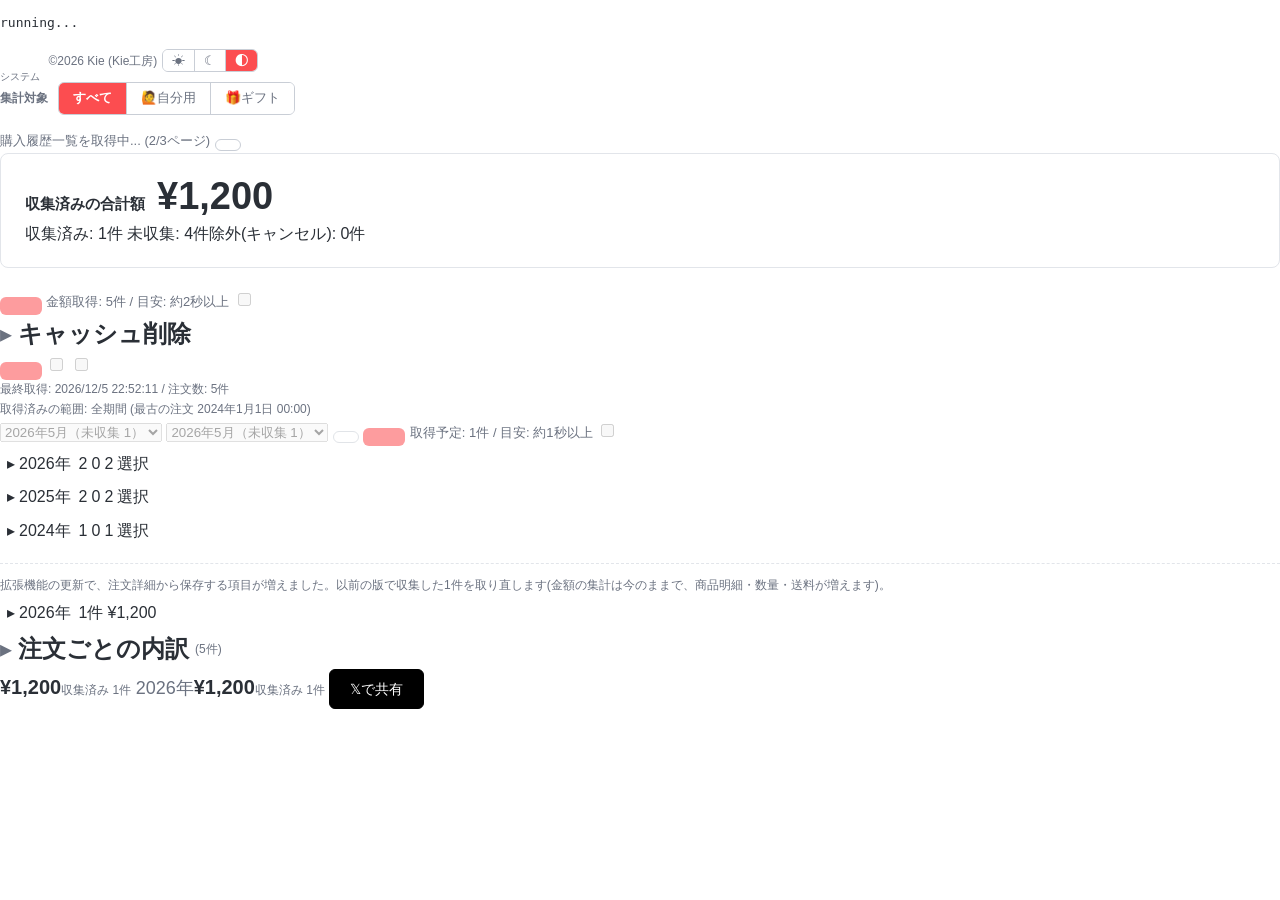
==== test/index.html @ 88483505 "D19: テーマ切り替えを絵文字だけにし選択中のモード名を下に表示 Co-Authored-By: Claude Fable 5 <noreply@anthropic.com>" ====
<!DOCTYPE html>
<html lang="ja">
<head>
<meta charset="UTF-8">
<meta http-equiv="Content-Security-Policy" content="script-src 'self'; object-src 'self'">
<title>dashboard test harness</title>
<link rel="stylesheet" href="../extension/dashboard.css">
</head>
<!-- dashboard.js の init() は保存データを非同期で state へ読み込む。
     テストは state を直接差し替えるので、走らせると競合する -->
<body data-no-auto-init>
<!-- エラー拾いは harness.js に置く。index.html は拡張と同じ script-src 'self' を
     宣言しているため、インラインの <script> は実行されずに黙って捨てられる -->
<script src="harness.js"></script>
<pre id="out">running...</pre>

<!-- dashboard.html と同じ要素構成 -->
<button id="menuBtn" class="menu-btn" aria-expanded="false"></button>
<span class="view-title" id="viewTitle"></span>
<span class="copyright">©2026 Kie (Kie工房)</span>
<div id="themeSwitch" class="segmented theme-switch" role="group" aria-label="配色テーマ">
<button type="button" class="segmented-btn theme-btn" data-theme-value="light" aria-label="ライト" aria-pressed="false"><span class="theme-icon" aria-hidden="true">☀</span></button>
<button type="button" class="segmented-btn theme-btn" data-theme-value="dark" aria-label="ダーク" aria-pressed="false"><span class="theme-icon" aria-hidden="true">☾</span></button>
<button type="button" class="segmented-btn theme-btn" data-theme-value="system" aria-label="システム（端末の設定に従う）" aria-pressed="false"><span class="theme-icon" aria-hidden="true">◐</span></button>
</div>
<div class="theme-mode-name" id="themeModeName" aria-hidden="true"></div>
<div id="navOverlay" class="nav-overlay" hidden></div>
<div id="navBar" class="nav-bar">
<nav id="navDrawer" class="nav-drawer" hidden>
<a class="nav-link" href="#/report" data-view="report">お買いものレポート</a>
<a class="nav-link" href="#/ranking" data-view="ranking">推し作者ランキング</a>
<a class="nav-link" href="#/avatars" data-view="avatars">沼レポート</a>
<a class="nav-link" href="#/trends" data-view="trends">支出推移・前年比較</a>
<a class="nav-link" href="#/summary" data-view="summary">今年のまとめ</a>
<a class="nav-link" href="#/export" data-view="export">データ出力</a>
<a class="nav-link" href="#/backup" data-view="backup">データの引っ越し</a>
<button id="authorBtn" class="nav-author-btn">作者について</button>
</nav>
</div>
<div id="authorOverlay" class="author-overlay" hidden></div>
<section id="authorPanel" class="author-panel" role="dialog" aria-modal="true" hidden>
  <div class="author-panel-head"><h2>作者について</h2><button id="authorCloseBtn" class="icon-btn">×</button></div>
  <div class="author-profile">
    <img id="authorPortrait" class="author-portrait" src="../extension/icons/author-kie.png" alt="Kie (Kie工房)の著者近影">
    <div><p class="author-name">Kie (Kie工房) <span>（きー）</span></p><p class="author-bio">BOOTHの「Kie工房」でVRChat向けアイテムを制作・公開しています。3Dプリンターやものづくりも楽しんでいます。</p></div>
  </div>
  <div class="author-links">
    <a href="https://github.com/Kie610" target="_blank" rel="noopener">GitHub</a>
    <a href="https://x.com/niconicokito" target="_blank" rel="noopener">X 個人アカウント</a>
    <a href="https://x.com/NicoNicoKieVRC" target="_blank" rel="noopener">X Kie工房アカウント</a>
  </div>
  <p class="author-disclaimer">本拡張機能は非公式であり、ピクシブ株式会社およびBOOTHとは関係ありません。</p>
  <p class="author-disclaimer author-support-note">本拡張機能は無料でダウンロード・利用できます。BOOTHには任意の支援版も用意しますが、支援版に含まれる拡張機能は無料版と同一です。支援版の購入およびBOOSTは作者への任意の支援であり、支援の有無や金額による機能・利用条件・サポート内容の違いはありません。</p>
</section>

<div id="pendingBanner" class="notice pending-banner" hidden><span id="pendingBannerText"></span><a href="#/report">お買いものレポートで収集する</a><button class="icon-btn banner-close" id="pendingBannerClose" aria-label="この案内を閉じる">×</button></div>

<!-- D15 収集健全性の警報(dashboard.html と同じ構成) -->
<div id="collectHealthBanner" class="notice warn pending-banner" hidden><span id="collectHealthText"></span><button type="button" class="icon-btn banner-close" id="collectHealthClose" aria-label="この案内を閉じる">×</button></div>

<!-- D12 集計対象の絞り込み(dashboard.html と同じ構成) -->
<div class="gift-filter" id="giftFilterBar">
<span class="share-field-label" id="giftFilterLabel">集計対象</span>
<div class="segmented" id="giftFilterSwitch" role="group" aria-labelledby="giftFilterLabel">
<button type="button" class="segmented-btn current" data-gift-filter="all" aria-pressed="true">すべて</button>
<button type="button" class="segmented-btn" data-gift-filter="self" aria-pressed="false">🙋自分用</button>
<button type="button" class="segmented-btn" data-gift-filter="gift" aria-pressed="false">🎁ギフト</button>
</div>
<p class="status warn gift-filter-note" id="giftFilterNote" role="status" hidden></p>
</div>

<div class="view" id="view-report"><section id="firstRunGuide" class="first-run" hidden></section></div>
<div class="view" id="view-trends" hidden>
  <div id="trendsEmpty" class="empty-note"></div>
  <div id="trendsArea" hidden>
    <select id="trendYear"></select>
    <select id="trendBaseYear"></select>
    <div id="trendSummary" class="stat-grid"></div>
    <span id="trendCurrentYearLabel"></span>
    <span id="trendPreviousYearLabel"></span>
    <div class="trend-chart-frame">
      <div class="trend-axis" id="monthlyTrendAxis" aria-hidden="true"></div>
      <div id="monthlyTrendChart" class="trend-bars"></div>
    </div>
    <svg id="cumulativeTrendChart" class="cumulative-chart" viewBox="0 0 720 250"></svg>
    <select id="heatmapFrom"></select>
    <select id="heatmapTo"></select>
    <button class="secondary small" id="heatmapAllBtn"></button>
    <span class="hint" id="heatmapStats"></span>
    <div id="heatmapEmpty" class="empty-note" hidden></div>
    <div class="heatmap-scroll"><div id="heatmapGrid" class="heatmap"></div></div>
    <div id="heatmapSkipped" class="status warn" hidden></div>
    <table class="period-table"><tbody id="trendPeriodTableBody"></tbody></table>
  </div>
</div>
<div class="view" id="view-summary" hidden>
  <select id="summaryYear"></select>
  <div id="summaryEmpty" class="empty-note"></div>
  <div id="summaryArea" hidden>
    <div id="summaryCards" class="stat-grid"></div>
    <div id="summaryNewShopWarn" class="status warn" hidden></div>
    <table><tbody id="summaryTopShopsBody"></tbody></table>
  </div>
</div>
<div class="view" id="view-ranking" hidden>
  <label>対象の期間<select id="rankingYear"></select></label>
  <div id="rankingEmpty" class="empty-note"></div>
  <div id="rankingArea" hidden>
    <div class="status" id="rankingStats"></div>
    <div id="rankingUnknown" class="status warn" hidden></div>
    <div class="segmented" id="rankingSortToggle">
      <button class="segmented-btn" data-sort="amount" aria-pressed="true">金額編</button>
      <button class="segmented-btn" data-sort="count" aria-pressed="false">購入数編</button>
    </div>
    <label><input type="checkbox" id="rankingHideNumbers">金額や購入数を含めない</label>
    <table>
      <thead><tr><th data-sort="count">購入商品数</th><th data-sort="amount">合計金額</th></tr></thead>
      <tbody id="rankingTableBody"></tbody>
    </table>
  </div>
</div>
<!-- D14 沼レポート(dashboard.html と同じ id / class 構成) -->
<div class="view" id="view-avatars" hidden>
  <label>対象の期間<select id="avatarYear"></select></label>
  <div class="segmented" id="avatarSortToggle">
    <button class="segmented-btn" data-sort="amount" aria-pressed="true">金額編</button>
    <button class="segmented-btn" data-sort="count" aria-pressed="false">購入数編</button>
  </div>
  <button id="avatarRecountBtn" class="secondary">再集計</button>
  <div id="avatarEmpty" class="empty-note"></div>
  <div id="avatarArea" hidden>
    <div class="status" id="avatarStats"></div>
    <div id="avatarUnknown" class="status warn" hidden></div>
    <table>
      <thead><tr><th data-sort="count">購入商品数</th><th data-sort="amount">合計額</th></tr></thead>
      <tbody id="avatarTableBody"></tbody>
    </table>
    <table><tbody id="avatarOtherBody"></tbody></table>
    <div id="avatarKindBox" hidden>
      <table><tbody id="avatarKindBody"></tbody></table>
    </div>
    <details class="accordion" id="avatarAssignBox">
      <summary><h3>未分類の商品を手で割り当てる<span class="accordion-count" id="avatarAssignCount"></span></h3></summary>
      <p class="hint" id="avatarMergeHint" hidden></p>
      <table><tbody id="avatarAssignBody"></tbody></table>
    </details>
  </div>
</div>
<div class="view" id="view-export" hidden>
  <div id="exportEmpty" class="empty-note"></div>
  <div id="exportArea" hidden>
    <div class="status" id="exportStats"></div>
    <div id="exportGap" class="status" hidden></div>
    <div id="exportFilterNote" class="status warn" hidden></div>
    <button class="primary" id="exportOrdersBtn"></button>
    <button class="secondary" id="exportItemsBtn"></button>
    <table><tbody id="exportPreviewBody"></tbody></table>
  </div>
</div>
<div class="view" id="view-backup" hidden>
  <div class="status" id="backupStats"></div>
  <div id="backupCoverage" class="status" hidden></div>
  <button class="primary" id="backupSaveBtn"></button>
  <label for="restoreFile">読み込むバックアップ</label><input type="file" id="restoreFile">
  <div class="status" id="restoreStatus" role="status"></div>
</div>

<div id="progress" class="progress" role="progressbar" aria-valuemin="0" aria-valuemax="100" hidden>
  <span class="progress-text" id="progressText"></span>
  <button class="secondary small" id="abortBtn"></button>
  <div><div class="progress-bar-fill" id="progressFill"></div></div>
</div>
<div id="noticeBox" class="notice" role="status" hidden></div>
<div id="errorBox" class="error" role="alert" hidden></div>

<div id="summarySection" class="summary" hidden>
  <div class="summary-main"><span class="summary-label">収集済みの合計額</span><span class="summary-value" id="totalAmount"></span></div>
  <div class="summary-gift"><span class="gift" id="totalGift"></span></div>
  <span id="totalCount"></span>
  <span id="pendingCount"></span><span id="skippedCount"></span>
</div>

<button class="primary" id="runAllBtn"></button>
<span class="planned" id="allPlannedCount"></span>
<input type="checkbox" id="forceRefreshAll">

<details class="accordion">
  <summary><h2>キャッシュ削除</h2></summary>
  <button class="secondary" id="clearIndexBtn"></button><span class="status" id="clearIndexStatus"></span>
  <button class="secondary" id="clearAmountsBtn"></button><span class="status" id="clearAmountsStatus"></span>
</details>

<button class="primary" id="fetchIndexBtn"></button>
<input type="checkbox" id="forceRefreshIndex">
<input type="checkbox" id="refreshIndexStatus">
<div class="status" id="indexStatus"></div>
<div id="indexCoverage" class="status" hidden></div>

<div id="monthEmpty" class="empty-note"></div>
<div id="monthArea" hidden>
  <div id="rangeArea">
    <select id="rangeFrom"></select>
    <select id="rangeTo"></select>
    <button class="secondary small" id="selectPendingBtn"></button>
    <button class="primary" id="collectRangeBtn"></button>
    <span class="planned" id="plannedCount"></span>
    <input type="checkbox" id="forceRefreshRange">
  </div>
  <table><tbody id="monthTableBody"></tbody></table>
  <p id="unknownArea" class="unknown-area" hidden><span id="unknownCount"></span></p>
  <p id="outdatedArea" class="unknown-area" hidden><span id="outdatedCount"></span></p>
</div>

<div id="breakdownSection" hidden>
  <table><tbody id="periodTableBody"></tbody></table>
  <details class="accordion">
    <summary><h2>注文ごとの内訳<span class="accordion-count" id="orderRowCount"></span></h2></summary>
    <label>注文番号・ショップを検索<input type="search" id="orderSearch"></label>
    <label>ステータス<select id="orderStatusFilter"><option value="">すべて</option></select></label>
    <label>並べ替え<select id="orderSort">
      <option value="date-desc">注文日時が新しい順</option>
      <option value="date-asc">注文日時が古い順</option>
      <option value="amount-desc">金額が高い順</option>
      <option value="amount-asc">金額が低い順</option>
      <option value="shop-asc">ショップ名順</option>
    </select></label>
    <span class="status order-filter-count" id="orderFilterCount" role="status"></span>
    <div class="table-scroll"><table><tbody id="orderTableBody"></tbody></table></div>
  </details>
</div>

<div>
  <span class="foot-value" id="footTotal"></span><span class="foot-sub" id="footTotalCount"></span><span class="gift" id="footTotalGift"></span>
  <span class="foot-label" id="footYearLabel"></span><span class="foot-value" id="footYearTotal"></span><span class="foot-sub" id="footYearCount"></span><span class="gift" id="footYearGift"></span>
  <button id="shareBtn" class="share-btn" disabled>𝕏で共有</button>
</div>

<div id="shareOverlay" class="share-overlay" hidden></div>
<!-- 本文と操作の入れ子は dashboard.html と同じにする(本文だけがスクロールし、
     操作と状態表示はパネル下部に貼り付く) -->
<div id="sharePanel" class="share-panel" role="dialog" aria-modal="true" hidden>
  <div class="share-panel-head"><button class="icon-btn" id="shareCloseBtn"></button></div>
  <div class="share-panel-body">
    <canvas class="share-canvas" id="shareCanvas" width="1200" height="675" role="img" tabindex="-1" aria-label="作成した共有カードのプレビュー" aria-disabled="true"></canvas>
    <div class="share-shape">
      <div class="share-shape-field">
        <div class="segmented" id="shareRatioToggle" role="group">
          <button class="segmented-btn" data-ratio="16:9" aria-pressed="true">16:9</button>
          <button class="segmented-btn" data-ratio="1:1" aria-pressed="false">1:1</button>
          <button class="segmented-btn" data-ratio="4:3" aria-pressed="false">4:3</button>
          <button class="segmented-btn" data-ratio="3:4" aria-pressed="false">3:4</button>
        </div>
      </div>
      <div class="share-scale-field">
        <input type="range" id="shareScale" min="100" max="300" step="5" value="100" disabled>
        <output id="shareScaleValue">100%</output>
      </div>
    </div>
    <div class="segmented share-tabs" id="shareBgTabs" role="tablist">
      <button class="segmented-btn current" id="shareTabImage" role="tab" aria-selected="true" aria-controls="shareTabPanelImage" tabindex="0">カスタム（背景画像）</button>
      <button class="segmented-btn" id="shareTabTemplate" role="tab" aria-selected="false" aria-controls="shareTabPanelTemplate" tabindex="-1">テンプレート（色・模様）</button>
    </div>
    <div class="share-tabpanel share-bg" id="shareTabPanelImage" role="tabpanel" tabindex="-1">
      <input type="file" class="visually-hidden-file" id="shareBgFile">
      <button id="shareBgClearBtn" class="secondary small" hidden></button>
      <div class="share-drop" id="shareDropZone"></div>
      <span class="hint" id="shareBgName"></span>
    </div>
    <div class="share-tabpanel share-template-box" id="shareTabPanelTemplate" role="tabpanel" tabindex="-1" hidden>
      <div class="share-templates" id="shareColors"></div>
      <div class="share-templates" id="sharePatterns"></div>
      <p class="hint share-template-notice" id="shareTemplateNotice" role="status" hidden></p>
    </div>
    <label class="checkbox share-hide-names"><input type="checkbox" id="shareHideNames">品名・ショップ名を出さない</label>
    <div class="share-text-box">
      <textarea id="shareText" class="share-text"></textarea>
    </div>
  </div>
  <div class="share-panel-foot">
    <button class="secondary share-media-btn" id="shareCopyBtn"></button>
    <button class="secondary share-media-btn" id="shareSaveBtn"></button>
    <button class="share-btn" id="shareOpenBtn"></button>
    <span class="hint" id="shareCardStatus"></span>
  </div>
</div>

<div id="confirmOverlay" class="confirm-overlay" hidden></div>
<div id="confirmPanel" class="confirm-panel" role="dialog" aria-modal="true" hidden>
  <h2 id="confirmTitle">確認</h2>
  <p class="confirm-message" id="confirmMessage"></p>
  <button id="confirmCancelBtn" class="secondary">やめる</button>
  <button id="confirmOkBtn" class="primary">実行する</button>
</div>

<script src="stub.js"></script>
<script src="../extension/common.js"></script>
<script src="../extension/avatar-master.js"></script>
<script src="../extension/purchase-examples.js"></script>
<script src="../extension/csv.js"></script>
<script src="../extension/backup.js"></script>
<script src="../extension/share.js"></script>
<script src="../extension/dashboard-parse.js"></script>
<script src="../extension/dashboard-view.js"></script>
<script src="../extension/dashboard-author-view.js"></script>
<script src="../extension/dashboard-insights-view.js"></script>
<script src="../extension/dashboard-share-view.js"></script>
<script src="../extension/dashboard.js"></script>

<script src="loaded.js"></script>

<script src="cases.js"></script>
</body>
</html>
---- extension/dashboard.css ----
/* 配色はすべてこの変数に集約する。暗い配色は下の
   @media (prefers-color-scheme: dark) と :root[data-theme="dark"] で :root を
   上書きするだけで切り替わるので、
   個々の規則に色を直書きしないこと(直書きすると暗い配色でだけ読めなくなる)。
   テーマの選び方は3つ。ヘッダーの切り替えで「ライト」「ダーク」を選ぶと
   :root へ data-theme が付いてそちらが優先され、「システム」では属性を外して
   @media (端末の設定) に従う。
   共有カード(canvas描画)と背景テンプレートの見本は share.js が持つ配色のままにする。
   画像として外へ出るものが、見る人の端末設定で変わってはいけないため */
:root {
  /* ブラウザが用意する部品(入力欄・チェックボックス・スクロールバー)も
     同じ明暗で描かせる。宣言しないと、暗い配色でも白地の部品が混ざる */
  color-scheme: light;
  --fg: #2a2f36;
  --fg-muted: #6b7280;
  --border: #e2e5ea;
  /* 押せるものの枠は、区切り線より一段濃くして触れることを示す */
  --border-strong: #c9ced6;
  --bg-hover: #f0f1f4;
  --accent: #fc4d50;
  /* ブランド色は維持し、白背景上の小さな文字だけ読みやすい濃色を使う */
  --accent-text: #b42326;
  --accent-hover: #e03f42;
  /* 選ばれているものに敷く淡い光。アクセント色と同系でそろえる */
  --accent-glow: rgba(252, 77, 80, 0.35);
  /* アクセント色の上に載せる文字 */
  --on-accent: #fff;
  --bg-soft: #f7f8fa;
  /* ページの地色と、その上に浮かせる面(ヘッダー・フッター・パネル・表の見出し) */
  --bg: #fff;
  --bg-elevated: #fff;
  --bg-track: #eceef1;
  --overlay: rgba(0, 0, 0, 0.32);
  --overlay-strong: rgba(0, 0, 0, 0.42);
  --shadow-soft: rgba(0, 0, 0, 0.08);
  --shadow-footer: rgba(0, 0, 0, 0.04);
  --shadow-panel: rgba(0, 0, 0, 0.24);
  --focus-ring: #111827;
  --danger-text: #a3272a;
  --success-text: #287246;
  /* 比較する前年のグラフ */
  --series-previous: #aeb4bd;
  /* ヒートマップの濃さはこの色に不透明度を掛けて作る(JS側も同じ変数を使う) */
  --heat-rgb: 252 77 80;
  --range-bg: #fff1f1;
  --range-bg-hover: #ffe6e6;
  --notice-bg: #fff8e6;
  --notice-border: #f2dfa8;
  --notice-fg: #7a5d10;
  --error-bg: #fdecec;
  --error-border: #f3c4c4;
  --error-fg: #a3272a;
  --sensitive-bg: #fff1f1;
  --sensitive-border: #c74346;
  --sensitive-fg: #a3272a;
  --file-btn-bg: #f3e8ff;
  --file-btn-border: #d3b6ee;
  --file-btn-fg: #6a3f9c;
  --file-btn-hover: #ead9fb;
  --share-media-bg: #fff;
  --share-media-border: #b84c4f;
  --share-media-fg: #7f1d1f;
  --share-media-hover: #ffe3e3;
  /* 𝕏のボタン。地色に沈まないよう、明暗で反転させる */
  --share-btn-bg: #000;
  --share-btn-fg: #fff;
  --share-btn-hover: #242424;
  --drop-over-bg: #fff5f5;
  --footer-height: 78px;
}

/* 端末の設定が暗い配色のときだけ、変数をまとめて差し替える。
   本文・補足文と地色のコントラストは4.5:1(WCAG AA)以上を保つこと。
   :not([data-theme]) で守っているのは、利用者がヘッダーで明示的に選んだテーマを
   端末の設定より優先させるため(「システム」を選ぶと属性が外れてここへ戻る) */
@media (prefers-color-scheme: dark) {
  :root:not([data-theme]) {
    color-scheme: dark;
    --fg: #e6e9ee;
    --fg-muted: #a5adb8;
    --border: #333941;
    --border-strong: #4d545e;
    --bg-hover: #262b31;
    --accent: #fc4d50;
    /* 暗い地色の上ではブランド色そのままで5.4:1あるが、リンクは一段明るくする */
    --accent-text: #ff8f91;
    --accent-hover: #ff6f71;
    --accent-glow: rgba(252, 77, 80, 0.5);
    --on-accent: #fff;
    --bg-soft: #1c2026;
    --bg: #14171b;
    --bg-elevated: #191d22;
    --bg-track: #2a3038;
    --overlay: rgba(0, 0, 0, 0.55);
    --overlay-strong: rgba(0, 0, 0, 0.66);
    --shadow-soft: rgba(0, 0, 0, 0.5);
    --shadow-footer: rgba(0, 0, 0, 0.4);
    --shadow-panel: rgba(0, 0, 0, 0.6);
    --focus-ring: #cbd5e1;
    --danger-text: #ff9a9c;
    --success-text: #6ed39d;
    --series-previous: #767e8a;
    /* 暗い地色の上では、薄い赤より明るい赤の方が濃淡を追える */
    --heat-rgb: 255 122 124;
    --range-bg: #3a2325;
    --range-bg-hover: #48292c;
    --notice-bg: #2c2617;
    --notice-border: #5d4f22;
    --notice-fg: #f0d896;
    --error-bg: #341d1e;
    --error-border: #6d3436;
    --error-fg: #ffb3b4;
    --sensitive-bg: #341d1e;
    --sensitive-border: #8a4245;
    --sensitive-fg: #ffb3b4;
    --file-btn-bg: #2f2444;
    --file-btn-border: #5c4083;
    --file-btn-fg: #d9c2f5;
    --file-btn-hover: #3a2c53;
    --share-media-bg: #2a1c1d;
    --share-media-border: #a05f62;
    --share-media-fg: #ffc2c3;
    --share-media-hover: #3a2526;
    --share-btn-bg: #e6e9ee;
    --share-btn-fg: #14171b;
    --share-btn-hover: #cfd4db;
    --drop-over-bg: #33201f;
  }
}

/* テーマ切り替えで「ダーク」を選んだとき。OSの設定に関わらず暗い配色にする。
   上の @media と同じ値をここへ書き写している。CSSには「同じ宣言の集まりを2つの条件へ
   当てる」書き方が無く、light-dark() は --heat-rgb のような数値だけの変数に使えないため
   (rgb(var(--heat-rgb) / ...) の材料にしている)、二重に持つしかない。
   片方だけ直すとそのテーマでだけ配色が壊れるので、test/cases.js が
   2つの塊の中身が一字一句一致することを検査している */
:root[data-theme="dark"] {
  color-scheme: dark;
  --fg: #e6e9ee;
  --fg-muted: #a5adb8;
  --border: #333941;
  --border-strong: #4d545e;
  --bg-hover: #262b31;
  --accent: #fc4d50;
  /* 暗い地色の上ではブランド色そのままで5.4:1あるが、リンクは一段明るくする */
  --accent-text: #ff8f91;
  --accent-hover: #ff6f71;
  --accent-glow: rgba(252, 77, 80, 0.5);
  --on-accent: #fff;
  --bg-soft: #1c2026;
  --bg: #14171b;
  --bg-elevated: #191d22;
  --bg-track: #2a3038;
  --overlay: rgba(0, 0, 0, 0.55);
  --overlay-strong: rgba(0, 0, 0, 0.66);
  --shadow-soft: rgba(0, 0, 0, 0.5);
  --shadow-footer: rgba(0, 0, 0, 0.4);
  --shadow-panel: rgba(0, 0, 0, 0.6);
  --focus-ring: #cbd5e1;
  --danger-text: #ff9a9c;
  --success-text: #6ed39d;
  --series-previous: #767e8a;
  /* 暗い地色の上では、薄い赤より明るい赤の方が濃淡を追える */
  --heat-rgb: 255 122 124;
  --range-bg: #3a2325;
  --range-bg-hover: #48292c;
  --notice-bg: #2c2617;
  --notice-border: #5d4f22;
  --notice-fg: #f0d896;
  --error-bg: #341d1e;
  --error-border: #6d3436;
  --error-fg: #ffb3b4;
  --sensitive-bg: #341d1e;
  --sensitive-border: #8a4245;
  --sensitive-fg: #ffb3b4;
  --file-btn-bg: #2f2444;
  --file-btn-border: #5c4083;
  --file-btn-fg: #d9c2f5;
  --file-btn-hover: #3a2c53;
  --share-media-bg: #2a1c1d;
  --share-media-border: #a05f62;
  --share-media-fg: #ffc2c3;
  --share-media-hover: #3a2526;
  --share-btn-bg: #e6e9ee;
  --share-btn-fg: #14171b;
  --share-btn-hover: #cfd4db;
  --drop-over-bg: #33201f;
}

/* テーマ切り替えで「ライト」を選んだとき。上の @media は :not([data-theme]) で
   守ってあるので当たらず、:root の既定値がそのまま効く。
   OSが暗い設定でも部品まで明るく描かせたいので color-scheme だけ明示する */
:root[data-theme="light"] {
  color-scheme: light;
}

* {
  box-sizing: border-box;
}

/* hidden属性が付いた要素は、必ず消えるようにする。
   ブラウザ既定の [hidden] { display: none } は詳細度が0なので、
   .share-panel { display: flex } のようにクラスでdisplayを指定した要素では負けてしまい、
   JSで hidden = true にしても表示が消えないというバグになる。
   表示・非表示の切り替えは hidden 属性だけで行う決まりなので、ここで一律に勝たせる。
   クラスでdisplayを切り替えたい要素は、hidden属性を外した状態で使うこと */
[hidden] {
  display: none !important;
}

.visually-hidden {
  position: absolute !important;
  width: 1px !important;
  height: 1px !important;
  padding: 0 !important;
  margin: -1px !important;
  overflow: hidden !important;
  clip: rect(0, 0, 0, 0) !important;
  white-space: nowrap !important;
  border: 0 !important;
}

body {
  margin: 0;
  font-family: "Hiragino Kaku Gothic ProN", "Yu Gothic", sans-serif;
  color: var(--fg);
  background: var(--bg);
  line-height: 1.6;
}

/* ---- 固定ヘッダー ---- */

.app-header {
  position: sticky;
  top: 0;
  z-index: 10;
  background: var(--bg-elevated);
  border-bottom: 1px solid var(--border);
  /* 見出しの帯を画面左端まで伸ばすため、はみ出し分を隠す */
  overflow: hidden;
}

.app-header-inner {
  max-width: 900px;
  margin: 0 auto;
  padding: 0 24px;
  display: flex;
  align-items: stretch;
}

/* 見出しの帯(h1::before)が画面左端まで塗るので、ボタンはその上に重ねて白抜きで置く */
.menu-btn {
  position: relative;
  z-index: 1;
  padding: 0 14px 0 0;
  border: 0;
  background: none;
  color: var(--on-accent);
  font-size: 20px;
  line-height: 1;
  cursor: pointer;
}

.menu-btn:focus-visible {
  outline: 2px solid var(--on-accent);
  outline-offset: -4px;
}

.view-title {
  align-self: center;
  margin-left: 14px;
  font-size: 15px;
  font-weight: 700;
  color: var(--fg-muted);
}

.copyright {
  align-self: center;
  margin-left: auto;
  padding-left: 16px;
  color: var(--fg-muted);
  font-size: 12px;
  white-space: nowrap;
}

/* 配色テーマの切り替え。ボタンは絵文字だけにし、選択中のモード名をすぐ下に出す
   (文字ラベルを3つ並べると狭い幅で見出しが折り返す)。ヘッダーは overflow: hidden
   なので、縮めずに右端まで残す */
.theme-area {
  align-self: center;
  flex: none;
  margin-left: 12px;
  display: flex;
  flex-direction: column;
  align-items: center;
  gap: 2px;
}

.theme-switch .segmented-btn {
  display: flex;
  align-items: center;
  padding: 4px 9px;
  font-size: 12px;
  line-height: 1.4;
  cursor: pointer;
}

.theme-icon {
  font-size: 13px;
  line-height: 1;
}

.theme-mode-name {
  font-size: 10px;
  line-height: 1;
  color: var(--fg-muted);
  white-space: nowrap;
}

/* ---- 画面切り替えのメニュー ---- */

/* 広い画面では水平タブの帯になる。狭い画面では中の引き出しが position: fixed
   なので、この枠自体は高さを持たない(帯の線も出ない) */
.nav-bar {
  background: var(--bg-elevated);
}

body.nav-wide .nav-bar {
  border-bottom: 1px solid var(--border);
}

.nav-overlay {
  position: fixed;
  inset: 0;
  z-index: 20;
  background: var(--overlay);
}

.nav-drawer {
  position: fixed;
  top: 0;
  bottom: 0;
  left: 0;
  z-index: 21;
  width: 260px;
  padding: 16px 0;
  background: var(--bg-elevated);
  border-right: 1px solid var(--border);
  box-shadow: 2px 0 12px var(--shadow-soft);
}

.nav-link {
  display: block;
  padding: 12px 24px;
  color: var(--fg);
  text-decoration: none;
  font-size: 14px;
}

.nav-link:hover {
  background: var(--bg-soft);
}

/* 今どの画面にいるかは、左の線と太字で示す */
.nav-link.current {
  font-weight: 700;
  color: var(--accent-text);
  box-shadow: inset 3px 0 0 var(--accent);
}

.nav-author-btn {
  display: block;
  width: 100%;
  margin-top: 8px;
  padding: 16px 24px 12px;
  border: 0;
  border-top: 1px solid var(--border);
  border-radius: 0;
  background: var(--bg-elevated);
  color: var(--fg);
  text-align: left;
  font-size: 14px;
  cursor: pointer;
}

.nav-author-btn:hover {
  background: var(--bg-soft);
}

/* ---- 水平タブ(760px以上) ----
   広い画面では6画面すべてをヘッダー直下に並べて常時見せる。切り替えはJSが
   .nav-tabs の付け外しで行うので、幅の条件はここに書かない
   (メディアクエリだけで見せると、hidden属性の付いた要素をCSSで表示することになる) */
.nav-drawer.nav-tabs {
  position: static;
  z-index: auto;
  display: flex;
  align-items: stretch;
  flex-wrap: wrap;
  width: auto;
  max-width: 900px;
  margin: 0 auto;
  padding: 0 24px;
  border-right: 0;
  box-shadow: none;
}

/* 6項目+作者情報を1行に収めるため、引き出しのときより一段詰める。
   幅が足りないときは折り返す(横スクロールにすると、隠れたタブに気付けない) */
.nav-tabs .nav-link {
  padding: 10px;
  border-bottom: 3px solid transparent;
  font-size: 13px;
  white-space: nowrap;
}

.nav-tabs .nav-link.current {
  box-shadow: none;
  border-bottom-color: var(--accent);
}

.nav-tabs .nav-author-btn {
  width: auto;
  margin: 0 0 0 auto;
  padding: 10px;
  border-top: 0;
  font-size: 13px;
  color: var(--fg-muted);
}

/* ---- 作者情報 ---- */

.author-profile {
  display: flex;
  align-items: center;
  gap: 20px;
  margin-top: 20px;
}

.author-portrait {
  flex: 0 0 auto;
  width: 120px;
  height: 120px;
  border: 1px solid var(--border);
  border-radius: 50%;
  background: var(--bg-soft);
  object-fit: cover;
}

.author-name {
  margin: 0 0 8px;
  font-size: 22px;
  font-weight: 700;
}

.author-name span {
  font-size: 13px;
  color: var(--fg-muted);
}

.author-bio {
  margin: 0;
  font-size: 14px;
}

.author-links {
  display: grid;
  grid-template-columns: repeat(3, minmax(0, 1fr));
  gap: 8px;
  margin-top: 20px;
}

.author-links a {
  display: flex;
  align-items: center;
  justify-content: center;
  min-height: 42px;
  padding: 8px 10px;
  border: 1px solid var(--border-strong);
  border-radius: 6px;
  text-align: center;
  text-decoration: none;
  font-size: 12px;
  font-weight: 700;
}

.author-links a:hover {
  background: var(--bg-hover);
}

.author-disclaimer {
  margin: 16px 0 0;
  color: var(--fg-muted);
  font-size: 12px;
  line-height: 1.6;
}

/* 見出しはヘッダーの縦幅いっぱいの帯にし、画面左端まで届かせる */
.app-header h1 {
  position: relative;
  display: inline-block;
  margin: 0;
  padding: 12px 20px 12px 0;
  font-size: 22px;
  font-weight: 700;
  color: var(--on-accent);
  background: var(--accent);
}

.app-header h1::before {
  content: "";
  position: absolute;
  top: 0;
  bottom: 0;
  right: 100%;
  width: 100vw;
  background: var(--accent);
}

.page {
  max-width: 900px;
  margin: 0 auto;
  padding: 20px 24px calc(var(--footer-height) + 40px);
}

.lead {
  margin: 0 0 20px;
  font-size: 13px;
  color: var(--fg-muted);
}

a {
  color: var(--accent-text);
}

/* ---- 固定フッター ---- */

.app-footer {
  position: fixed;
  left: 0;
  right: 0;
  bottom: 0;
  z-index: 10;
  height: var(--footer-height);
  display: flex;
  flex-direction: column;
  justify-content: center;
  gap: 10px;
  padding: 0 24px;
  background: var(--bg-elevated);
  border-top: 1px solid var(--border);
  box-shadow: 0 -2px 8px var(--shadow-footer);
}

/* 実行中は進捗の分だけフッターを高くする(本文の下余白も追従する) */
body.has-progress {
  --footer-height: 128px;
}

body.modal-open {
  overflow: hidden;
}

.foot-body {
  display: flex;
  align-items: center;
  justify-content: space-between;
  gap: 24px;
}

.foot-totals {
  display: flex;
  align-items: flex-start;
  gap: 40px;
}

.foot-figures {
  display: flex;
  flex-direction: column;
  line-height: 1.3;
}

.foot-figures-main {
  display: flex;
  align-items: baseline;
  gap: 8px;
}

.foot-item {
  display: flex;
  align-items: baseline;
  gap: 10px;
}

.foot-label {
  font-size: 18px;
  color: var(--fg-muted);
  white-space: nowrap;
}

.foot-value {
  font-size: 20px;
  font-weight: 700;
  font-variant-numeric: tabular-nums;
}

.foot-sub {
  font-size: 12px;
  color: var(--fg-muted);
}

/* ---- 手順のカード ---- */

.step {
  margin: 20px 0;
  padding: 18px 20px;
  border: 1px solid var(--border);
  border-radius: 8px;
}

.step-alt {
  background: var(--bg-soft);
}

.step h2 {
  font-size: 15px;
  margin: 0 0 6px;
}

.step-no {
  color: var(--accent);
  margin-right: 4px;
}

.collection-options {
  margin: 20px 0;
}

.collection-options > .step {
  margin: 14px 0 0;
}

.step-controls {
  display: flex;
  align-items: center;
  gap: 12px;
  flex-wrap: wrap;
  margin-top: 12px;
}

.status {
  font-size: 12px;
  color: var(--fg-muted);
}

.planned {
  font-size: 13px;
  color: var(--fg-muted);
  font-variant-numeric: tabular-nums;
}

.empty-note {
  margin-top: 12px;
  font-size: 13px;
  color: var(--fg-muted);
}

button {
  font: inherit;
  font-size: 14px;
  padding: 8px 20px;
  border-radius: 6px;
  cursor: pointer;
  border: 1px solid transparent;
}

button:disabled {
  opacity: 0.55;
  cursor: default;
}

button.small {
  font-size: 12px;
  padding: 5px 12px;
}

button.primary {
  background: var(--accent);
  color: var(--on-accent);
}

button.primary:hover:not(:disabled) {
  background: var(--accent-hover);
}

button.secondary {
  background: var(--bg-elevated);
  color: var(--fg);
  border-color: var(--border-strong);
}

button.secondary:hover:not(:disabled) {
  background: var(--bg-hover);
}

button:focus-visible,
input:focus-visible,
select:focus-visible,
textarea:focus-visible,
a:focus-visible,
summary:focus-visible {
  outline: 3px solid var(--focus-ring);
  outline-offset: 2px;
}

button.share-btn {
  background: var(--share-btn-bg);
  color: var(--share-btn-fg);
  border-color: var(--share-btn-bg);
}

button.share-btn:hover:not(:disabled) {
  background: var(--share-btn-hover);
}

.checkbox {
  font-size: 13px;
  color: var(--fg-muted);
  display: flex;
  align-items: center;
  gap: 6px;
  cursor: pointer;
}

/* ---- 範囲指定 ---- */

.range-controls {
  display: flex;
  align-items: center;
  gap: 10px;
  flex-wrap: wrap;
  margin-top: 12px;
}

.range-field {
  font-size: 12px;
  color: var(--fg-muted);
  display: flex;
  align-items: center;
  gap: 6px;
}

/* 画面をまたいでプルダウンの見た目をそろえる */
.range-field select,
.summary-year select {
  font: inherit;
  font-size: 13px;
  color: var(--fg);
  padding: 6px 8px;
  border: 1px solid var(--border-strong);
  border-radius: 6px;
  background: var(--bg-elevated);
}

.range-sep {
  color: var(--fg-muted);
}

.unknown-area {
  margin: 14px 0 0;
  padding-top: 12px;
  border-top: 1px dashed var(--border);
  font-size: 12px;
  color: var(--fg-muted);
}

/* ---- 進捗 ---- */

.progress-head {
  display: flex;
  align-items: center;
  justify-content: space-between;
  gap: 12px;
  margin-bottom: 6px;
}

.progress-text {
  font-size: 13px;
  color: var(--fg-muted);
}

.progress-bar {
  height: 8px;
  border-radius: 4px;
  background: var(--bg-track);
  overflow: hidden;
}

.progress-bar-fill {
  height: 100%;
  width: 0;
  background: var(--accent);
  transition: width 0.2s ease;
}

.notice,
.error {
  margin: 0 0 16px;
  padding: 12px 14px;
  border-radius: 6px;
  font-size: 13px;
  /* 一括集計では①と②の通知が改行区切りで並ぶ */
  white-space: pre-line;
}

.notice {
  background: var(--notice-bg);
  border: 1px solid var(--notice-border);
  color: var(--notice-fg);
}

.error {
  background: var(--error-bg);
  border: 1px solid var(--error-border);
  color: var(--error-fg);
}

.sensitive-note {
  margin: 12px 0 0;
  padding: 10px 12px;
  border: 1px solid var(--sensitive-border);
  border-radius: 6px;
  background: var(--sensitive-bg);
  color: var(--sensitive-fg);
  font-size: 13px;
  font-weight: 700;
}

/* レポート以外の画面で、数字が実際より少ないことを伝える案内。
   収集はレポート画面でしか行えないので、そこへ戻る導線を同じ行に置く */
#pendingBanner a {
  margin-left: 10px;
  color: inherit;
  font-weight: 700;
}

/* D15 収集健全性の警報。「読み取れていない」話なので、通常の案内より強く出す */
.notice.warn {
  background: var(--error-bg);
  border-color: var(--error-border);
  color: var(--error-fg);
}

/* 閉じるボタンは案内の右上。案内の文章に重ならないよう右に余白を確保する */
.pending-banner {
  position: relative;
  padding-right: 44px;
}

/* D12 集計対象(すべて/自分用/ギフト)。すべての画面の上に1つだけ出す帯。
   注記は display を持たせない([hidden] を必ず勝たせるため) */
.gift-filter {
  display: flex;
  align-items: center;
  flex-wrap: wrap;
  gap: 10px;
  margin: 0 0 12px;
}

.gift-filter .share-field-label {
  margin-bottom: 0;
}

.gift-filter-note {
  flex-basis: 100%;
  margin: 0;
}

button.banner-close {
  position: absolute;
  top: 4px;
  right: 6px;
  font-size: 18px;
  color: inherit;
  opacity: 0.7;
}

button.banner-close:hover:not(:disabled) {
  color: inherit;
  opacity: 1;
}

/* ---- はじめての方への案内 ---- */

.first-run {
  margin: 0 0 20px;
  padding: 18px 20px;
  border: 1px solid var(--border-strong);
  border-radius: 8px;
  background: var(--bg-soft);
}

.first-run h2 {
  margin: 0 0 10px;
  font-size: 15px;
}

.first-run-steps {
  display: grid;
  grid-template-columns: repeat(auto-fit, minmax(220px, 1fr));
  gap: 12px;
  margin: 0;
  padding: 0;
  list-style: none;
}

.first-run-steps li {
  display: flex;
  align-items: flex-start;
  gap: 8px;
  padding: 12px 14px;
  border: 1px solid var(--border);
  border-radius: 8px;
  background: var(--bg-elevated);
}

.first-run-no {
  color: var(--accent);
  font-size: 18px;
  font-weight: 700;
  line-height: 1.4;
}

.first-run-body {
  display: block;
  font-size: 13px;
}

.first-run-body .hint {
  display: block;
  margin: 4px 0 0;
}

.first-run > .hint {
  margin-bottom: 0;
}

/* ---- 結果 ---- */

.summary {
  margin: 0 0 20px;
  padding: 20px 24px;
  border: 1px solid var(--border);
  border-radius: 8px;
}

/* 他のセクションの見出し(.step h2 / .panel h2)と同じ大きさ・太さにそろえる */
.summary-label {
  font-size: 15px;
  font-weight: 700;
  color: var(--fg);
  margin-right: 12px;
}

/* このページの主役。フッターの合計(20px)と差を付けて、最初に目に入るようにする */
.summary-value {
  font-size: 38px;
  font-weight: 700;
  line-height: 1.2;
  font-variant-numeric: tabular-nums;
}

/* ギフト分は金額の下の補足行。横に並べると本体の額の一部に見える */
.summary-gift {
  margin-top: 2px;
  font-size: 13px;
}

/* ギフトが無い注文しか無ければ中身が空になる。空のspanは消えるので、
   囲みの高さも0になり、余分な行は残らない */
.summary-gift .gift {
  margin-right: 0;
}

.summary-gift .gift:empty {
  display: none;
}

.summary-sub {
  margin-top: 6px;
  font-size: 13px;
  color: var(--fg-muted);
  display: flex;
  gap: 16px;
  flex-wrap: wrap;
}

.panel {
  margin-top: 32px;
}

.panel h2 {
  font-size: 15px;
  margin: 0 0 4px;
  padding-bottom: 8px;
  border-bottom: 1px solid var(--border);
}

/* 合計額の中に入れた内訳。外側の見出しと同じ大きさだと主従が分からないので、
   大きさはそろえたうえで色を一段落とす */
.summary-breakdown {
  margin-top: 16px;
  padding-top: 14px;
  border-top: 1px solid var(--border);
}

.summary-breakdown > summary h2 {
  font-size: 15px;
  font-weight: 700;
  color: var(--fg-muted);
  border-bottom: 0;
  padding-bottom: 0;
}

/* ---- 支出推移・前年比較 ---- */

/* カードの数は画面や年によって変わるので、列数を決め打ちしない */
.stat-grid {
  display: grid;
  grid-template-columns: repeat(auto-fit, minmax(180px, 1fr));
  gap: 12px;
  margin: 18px 0 28px;
}

/* 見出しと、その右に置く操作(年の選択・基準の切り替え)を同じ行に並べる */
.section-head {
  display: flex;
  align-items: center;
  flex-wrap: wrap;
  gap: 12px;
}

.section-head h2 {
  margin: 0;
}

.stat-card {
  min-width: 0;
  padding: 14px 16px;
  border: 1px solid var(--border);
  border-radius: 8px;
  background: var(--bg-soft);
}

.stat-label,
.stat-note {
  display: block;
  color: var(--fg-muted);
  font-size: 11px;
}

.stat-value {
  display: block;
  margin: 2px 0;
  font-size: 21px;
  font-variant-numeric: tabular-nums;
  line-height: 1.4;
}

.stat-card.increase .stat-value {
  color: var(--danger-text);
}

.stat-card.decrease .stat-value {
  color: var(--success-text);
}

.block-section {
  margin-top: 28px;
}

.block-head {
  display: flex;
  align-items: baseline;
  justify-content: space-between;
  gap: 16px;
  margin-bottom: 8px;
}

.block-head h3 {
  margin: 0;
  font-size: 14px;
}

.trend-legend {
  display: flex;
  gap: 14px;
  color: var(--fg-muted);
  font-size: 11px;
}

.trend-legend > span {
  display: inline-flex;
  align-items: center;
  gap: 5px;
}

.legend-swatch {
  width: 10px;
  height: 10px;
  border-radius: 2px;
}

.legend-swatch.current,
.trend-bar.current {
  background: var(--accent);
}

.legend-swatch.previous,
.trend-bar.previous {
  background: var(--series-previous);
}

/* 縦軸と棒グラフを横に並べる。軸の目盛は棒の描画域(上余白14px〜188px)へ
   合わせるため、位置を決め打ちする */
.trend-chart-frame {
  display: flex;
  align-items: flex-start;
  gap: 6px;
}

.trend-axis {
  position: relative;
  flex: 0 0 auto;
  width: 64px;
  height: 230px;
}

.trend-axis-tick {
  position: absolute;
  right: 0;
  transform: translateY(-50%);
  color: var(--fg-muted);
  font-size: 10px;
  font-variant-numeric: tabular-nums;
  white-space: nowrap;
}

.trend-axis-tick.axis-top {
  top: 14px;
}

.trend-axis-tick.axis-mid {
  top: 108px;
}

.trend-axis-tick.axis-bottom {
  top: 202px;
}

.trend-bars {
  flex: 1 1 auto;
  min-width: 0;
  display: grid;
  grid-template-columns: repeat(12, minmax(24px, 1fr));
  gap: 5px;
  height: 230px;
  padding: 14px 10px 0;
  border: 1px solid var(--border);
  border-radius: 8px;
  background: linear-gradient(to top, var(--border) 1px, transparent 1px) 0 14px / 100% 50%;
  overflow-x: auto;
}

.trend-month {
  min-width: 24px;
  display: flex;
  flex-direction: column;
  align-items: stretch;
}

.trend-bar-pair {
  height: 188px;
  display: flex;
  align-items: flex-end;
  justify-content: center;
  gap: 3px;
}

.trend-bar {
  width: min(14px, 42%);
  min-height: 0;
  border-radius: 3px 3px 0 0;
}

.trend-month-label {
  padding-top: 6px;
  color: var(--fg-muted);
  font-size: 10px;
  text-align: center;
  white-space: nowrap;
}

.block-caption {
  margin: 0;
}

.cumulative-chart {
  display: block;
  width: 100%;
  height: auto;
  border: 1px solid var(--border);
  border-radius: 8px;
  background: var(--bg-elevated);
}

.trend-grid-line {
  stroke: var(--border);
  stroke-width: 1;
}

.trend-line {
  fill: none;
  stroke-width: 3;
  stroke-linecap: round;
  stroke-linejoin: round;
}

.trend-line.current {
  stroke: var(--accent);
}

.trend-line.previous {
  stroke: var(--series-previous);
}

.trend-axis-value,
.trend-axis-month {
  fill: var(--fg-muted);
  font-family: inherit;
  font-size: 9px;
}

.trend-period-panel {
  margin-top: 32px;
}

/* ---- 買った曜日と時間帯 ---- */

.heatmap-range {
  margin-bottom: 12px;
}

/* 25列あるので、狭い窓ではセルが潰れて読めなくなる。注文内訳の表と同じく
   横スクロールできる枠に入れ、最低幅を割ったらスクロールさせる */
.heatmap-scroll {
  overflow-x: auto;
}

/* 左端が曜日の見出し、残り24列が時間帯 */
.heatmap {
  display: grid;
  grid-template-columns: 28px repeat(24, minmax(16px, 1fr));
  gap: 2px;
  align-items: center;
  min-width: 480px;
}

.heatmap-corner,
.heatmap-hour,
.heatmap-weekday {
  font-size: 10px;
  color: var(--fg-muted);
  text-align: center;
}

.heatmap-weekday {
  text-align: right;
  padding-right: 6px;
}

/* 濃さ(--cell-alpha)はJSが件数から決め、色は変数から取る。
   色をJS側で組み立てると、暗い配色のときに薄いマスが地色へ沈む */
.heatmap-cell {
  height: 18px;
  border-radius: 2px;
  background-color: rgb(var(--heat-rgb) / var(--cell-alpha, 0));
  /* 0件のマスも枠で存在を示す。空白だと表が欠けたように見える */
  box-shadow: inset 0 0 0 1px var(--border);
}

.heatmap-legend {
  display: flex;
  align-items: center;
  justify-content: flex-end;
  gap: 8px;
  margin-top: 8px;
}

.heatmap-scale {
  width: 120px;
  height: 10px;
  border-radius: 2px;
  background: linear-gradient(to right, rgb(var(--heat-rgb) / 0.15), rgb(var(--heat-rgb)));
}

@media (max-width: 620px) {
  /* .stat-grid は auto-fit なので、ここで列数を指定し直さなくても折り返す */
  .block-head {
    align-items: flex-start;
    flex-direction: column;
    gap: 4px;
  }

  .trend-bars {
    grid-template-columns: repeat(12, minmax(28px, 1fr));
  }

  /* 目盛の桁数より、棒そのものの幅を優先する */
  .trend-axis {
    width: 46px;
  }
}

/* ---- アコーディオン ---- */

.accordion > summary {
  cursor: pointer;
  list-style: none;
}

.accordion > summary::-webkit-details-marker {
  display: none;
}

.accordion > summary h2,
.accordion > summary h3 {
  display: flex;
  align-items: center;
  gap: 6px;
  margin: 0;
}

.accordion > summary h2::before,
.accordion > summary h3::before {
  content: "▸";
  color: var(--fg-muted);
  font-weight: 400;
}

.accordion[open] > summary h2::before,
.accordion[open] > summary h3::before {
  content: "▾";
}

.accordion > summary:hover h2,
.accordion > summary:hover h3 {
  color: var(--accent-text);
}

.accordion-count {
  font-size: 12px;
  font-weight: 400;
  color: var(--fg-muted);
}

.hint {
  font-size: 12px;
  color: var(--fg-muted);
  margin: 8px 0 12px;
}

.data-table {
  width: 100%;
  border-collapse: collapse;
  font-size: 13px;
}

.data-table th,
.data-table td {
  padding: 7px 10px;
  border-bottom: 1px solid var(--border);
  text-align: left;
}

.data-table th {
  color: var(--fg-muted);
  font-weight: 500;
  white-space: nowrap;
}

.data-table .num {
  text-align: right;
  font-variant-numeric: tabular-nums;
}

/* ---- 月別の収集状況 ---- */

.month-table {
  margin-top: 16px;
}

.month-table tbody tr {
  cursor: pointer;
}

.month-table tbody tr:hover {
  background: var(--bg-soft);
}

.month-table .has-pending td {
  font-weight: 600;
}

.month-table .in-range {
  background: var(--range-bg);
}

.month-table .in-range:hover {
  background: var(--range-bg-hover);
}

.month-table .year-row .toggle {
  display: inline-block;
  width: 1.2em;
  color: var(--fg-muted);
  font-weight: 400;
}

.month-table .month-row td {
  color: var(--fg-muted);
}

.month-table .month-row td.indent {
  padding-left: 34px;
}

.month-table .unknown-row {
  cursor: default;
  color: var(--fg-muted);
}

/* 行をクリックすると収集範囲になることの手掛かり。押せるのは行そのものなので、
   この印はラジオボタン風の表示だけにして、押す場所を増やさない */
.month-table th.pick,
.month-table td.pick {
  width: 74px;
  text-align: right;
  white-space: nowrap;
}

.month-table .range-pick {
  display: inline-flex;
  align-items: center;
  gap: 4px;
  padding: 1px 8px;
  border: 1px solid var(--border-strong);
  border-radius: 999px;
  color: var(--fg-muted);
  font-size: 11px;
  font-weight: 400;
}

.month-table .range-pick::before {
  content: "○";
}

.month-table tbody tr:hover .range-pick {
  border-color: var(--accent);
  color: var(--accent-text);
}

/* 範囲に入っている行。背景色(.in-range)だけでは範囲の端が分かりにくい */
.month-table .in-range .range-pick {
  border-color: var(--accent);
  background: var(--accent);
  color: var(--on-accent);
}

.month-table .in-range .range-pick::before {
  content: "●";
}

.index-status {
  margin-top: 10px;
}

.status.warn {
  color: var(--danger-text);
}

/* ---- スクロールする表 ---- */

.table-scroll {
  max-height: 440px;
  overflow-y: auto;
  border: 1px solid var(--border);
  border-radius: 6px;
  margin-top: 12px;
}

.table-scroll .data-table th {
  position: sticky;
  top: 0;
  z-index: 1;
  background: var(--bg-elevated);
  box-shadow: inset 0 -1px 0 var(--border);
}

.table-scroll .data-table th,
.table-scroll .data-table td {
  padding-left: 12px;
  padding-right: 12px;
}

/* ---- 注文内訳の検索・絞り込み ---- */

.order-tools {
  display: flex;
  align-items: end;
  flex-wrap: wrap;
  gap: 10px 14px;
  margin-top: 14px;
}

.order-tool-field {
  display: grid;
  gap: 4px;
  color: var(--fg-muted);
  font-size: 12px;
  font-weight: 700;
}

.order-tool-field:first-child {
  flex: 1 1 240px;
}

.order-tool-field input,
.order-tool-field select {
  min-height: 36px;
  padding: 6px 9px;
  border: 1px solid var(--border-strong);
  border-radius: 6px;
  background: var(--bg-elevated);
  color: var(--fg);
  font: inherit;
  font-weight: 400;
}

.order-filter-count {
  margin-left: auto;
  padding-bottom: 7px;
}

.order-shop-links {
  display: flex;
  flex-wrap: wrap;
  gap: 2px 8px;
}

/* 表の開閉は実ボタンにして、Enter/Spaceでも操作できるようにする */
button.table-toggle {
  display: inline-flex;
  align-items: center;
  gap: 4px;
  padding: 2px 4px;
  border: 0;
  background: transparent;
  color: inherit;
  font-size: inherit;
  font-weight: inherit;
  text-align: left;
}

button.table-toggle:hover:not(:disabled) {
  text-decoration: underline;
}

/* ---- 年別・月別の集計 ---- */

.period-table .year-row {
  cursor: pointer;
  font-weight: 600;
}

.period-table .year-row:hover {
  background: var(--bg-soft);
}

.period-table .year-row .toggle {
  display: inline-block;
  width: 1em;
  color: var(--fg-muted);
  font-weight: 400;
}

.period-table .month-row td:first-child {
  padding-left: 32px;
  color: var(--fg-muted);
}

/* 支払額に含まれるギフト分。金額の左に小さく薄く添える */
.gift {
  font-size: 0.78em;
  font-weight: 400;
  color: var(--fg-muted);
  opacity: 0.75;
  margin-right: 6px;
  white-space: nowrap;
}

.gift:empty {
  margin-right: 0;
}

/* フッターではギフトを金額の下に置くので、空のときは行ごと消す */
.foot-figures .gift {
  margin-right: 0;
}

.foot-figures .gift:empty {
  display: none;
}

.amount-failed {
  color: var(--danger-text);
}

.amount-pending {
  color: var(--fg-muted);
}

/* 金額は読めたが商品明細が無い注文。金額の左に小さく添える */
span.amount-pending {
  margin-right: 8px;
  font-size: 11px;
}

/* ---- 共有カード ---- */

/* ナビの引き出しより手前に出す。共有中はナビを開けない */
.share-overlay,
.author-overlay {
  position: fixed;
  inset: 0;
  z-index: 30;
  background: var(--overlay-strong);
}

.share-panel,
.author-panel {
  position: fixed;
  z-index: 31;
  top: 50%;
  left: 50%;
  transform: translate(-50%, -50%);
  width: min(760px, calc(100vw - 32px));
  max-height: calc(100vh - 32px);
  border-radius: 12px;
  background: var(--bg-elevated);
  box-shadow: 0 18px 48px var(--shadow-panel);
}

.author-panel {
  width: min(560px, calc(100vw - 32px));
  overflow-y: auto;
  padding: 20px 24px 24px;
}

/* 共有パネルは中身が縦に長い。パネルごと流すと操作ボタンが画面外へ出るので、
   見出しと操作を上下へ貼り付け、本文だけを流す */
.share-panel {
  display: flex;
  flex-direction: column;
  overflow: hidden;
  padding: 20px 0 0;
}

.share-panel-head,
.author-panel-head {
  display: flex;
  align-items: center;
  justify-content: space-between;
  gap: 12px;
}

.share-panel-head {
  flex: 0 0 auto;
  padding: 0 24px;
}

/* 縦に足りない分はここだけがスクロールする。左右の余白はパネルではなく
   この枠が持つ(スクロールバーを内容の端に出すため) */
.share-panel-body {
  flex: 1 1 auto;
  min-height: 0;
  overflow-y: auto;
  padding: 0 24px;
}

.share-panel-head h2,
.author-panel-head h2 {
  margin: 0;
}

button.icon-btn {
  padding: 2px 10px;
  border: 0;
  background: transparent;
  color: var(--fg-muted);
  font-size: 22px;
  line-height: 1;
}

button.icon-btn:hover:not(:disabled) {
  color: var(--fg);
}

/* 実寸のcanvasを枠に合わせて縮める。縦横比はcanvasの寸法から保たれる。
   高さに上限を置かないと、1:1や3:4のときプレビューだけで画面が埋まり、
   すぐ下に置いた背景画像の指定が押し出される。窓の高さで決めると
   表示されない枠(高さ0)で潰れるので、実寸で上限を持つ */
.share-canvas {
  display: block;
  width: auto;
  height: auto;
  max-width: 100%;
  max-height: 360px;
  margin: 16px auto;
  border: 1px solid var(--border);
  border-radius: 8px;
}

.share-canvas:focus-visible {
  outline: 3px solid var(--focus-ring);
  outline-offset: 2px;
}

.share-canvas.adjustable {
  cursor: grab;
  touch-action: none;
}

.share-canvas.adjustable.dragging {
  cursor: grabbing;
}

/* プレビューへファイルを重ねている間の合図。枠だけだと縮小表示では気付きにくいので
   外側へも光を回す */
.share-canvas.drop-over {
  border-color: var(--accent);
  box-shadow: 0 0 0 3px var(--accent-glow);
}

.share-canvas-help {
  margin: -10px 0 16px;
}

/* D13 品名・ショップ名を伏せる設定。文面の枠のすぐ上に置く */
.share-hide-names {
  margin-top: 4px;
}

.share-field-label {
  display: block;
  margin-bottom: 6px;
  font-size: 12px;
  font-weight: 700;
  color: var(--fg-muted);
}

/* C16 形と拡大率はどちらもプレビューの見え方を直接いじる操作。1行に並べて、
   プレビューと背景の選択(タブ)の間に置く。狭いときだけ縦へ折り返す */
.share-shape {
  display: grid;
  grid-template-columns: auto minmax(210px, 1fr);
  align-items: end;
  gap: 20px;
  margin-bottom: 16px;
}

/* C17 背景の作り方の切り替え。見た目は他の segmented と同じで、
   タブなので幅いっぱいへ広げて「ここで切り替える」ことを見せる */
/* .segmented はこの下で inline-flex を指定しているので、クラス2つ分の詳細度で上書きする */
.segmented.share-tabs {
  display: flex;
  margin-top: 4px;
}

.share-tabs .segmented-btn {
  flex: 1;
}

.share-tabpanel {
  margin-top: 14px;
}

/* 画像が最優先という規則は変えず、効かない理由と戻し方をタブの中で説明する */
.share-template-notice {
  margin: 12px 0 0;
}

/* 拡大率は画像を選んだ直後に触る。形の隣に置くので幅は決め打ちしない */
.share-scale-field {
  max-width: 320px;
}

.share-scale-field input[type="range"] {
  display: block;
  width: 100%;
  margin: 4px 0 7px;
  accent-color: var(--accent);
}

.share-scale-field output {
  margin-left: 4px;
  color: var(--fg);
}

/* input[type=file] の見た目は揃えられないので、labelをボタンに見せて隠す。
   寸法は button.small に合わせる。白地に埋もれないよう色は付けるが、
   実行系の primary(赤)と間違えないよう淡い紫にする */
label.file-btn {
  position: relative;
  display: inline-block;
  padding: 5px 12px;
  border: 1px solid var(--file-btn-border);
  border-radius: 6px;
  background: var(--file-btn-bg);
  color: var(--file-btn-fg);
  font-size: 12px;
  font-weight: 700;
  cursor: pointer;
}

label.file-btn:hover {
  background: var(--file-btn-hover);
}

.visually-hidden-file {
  position: absolute;
  inset: 0;
  width: 100%;
  height: 100%;
  opacity: 0;
  cursor: pointer;
}

label.file-btn:focus-within {
  outline: 3px solid var(--focus-ring);
  outline-offset: 2px;
}

/* プレビューの真下に置く一等地。ここが共有の主な入口になる */
.share-bg {
  display: flex;
  flex-direction: column;
}

/* ボタンのすぐ下を投げ込み先にする。何もしていないときは枠線だけの控えめな見た目。
   下に拡大率と画像の形が続くので、高さは詰める */
.share-drop {
  display: flex;
  flex-direction: column;
  align-items: center;
  justify-content: center;
  gap: 4px;
  min-height: 68px;
  margin-top: 10px;
  padding: 10px 12px;
  border: 2px dashed var(--border-strong);
  border-radius: 8px;
  text-align: center;
}

.share-drop.over {
  border-color: var(--accent);
  background: var(--drop-over-bg);
}

.share-drop-text {
  font-size: 12px;
  color: var(--fg-muted);
}

/* 色と模様は別々に選ぶ。見本を小さく詰めると何の模様か分からなくなるので、
   2列に割らずパネルの幅いっぱいを使う */
.share-template-box {
  margin-bottom: 16px;
}

.share-template-row {
  display: flex;
  align-items: center;
  gap: 10px;
}

.share-template-row + .share-template-row {
  margin-top: 8px;
}

/* 「色」「模様」の見出し。幅を決め打ちして、下の行と見本の左端をそろえる */
.share-template-kind {
  flex: 0 0 32px;
  font-size: 12px;
  font-weight: 700;
  color: var(--fg-muted);
}

/* 色7種と模様7種。1行に7つ並べる */
.share-templates {
  flex: 1;
  display: grid;
  grid-template-columns: repeat(7, minmax(0, 1fr));
  gap: 6px;
}

button.share-template {
  padding: 0;
  border: 1px solid var(--border-strong);
  border-radius: 6px;
  overflow: hidden;
  line-height: 0;
}

button.share-template canvas {
  width: 100%;
  height: auto;
}

button.share-template.current {
  border-color: var(--accent);
  box-shadow: 0 0 0 2px var(--accent-glow);
}

/* 画像を選んでいる間はテンプレートが効かない */
.share-templates.disabled {
  opacity: 0.45;
}

.share-bg-row {
  display: flex;
  align-items: center;
  flex-wrap: wrap;
  gap: 8px;
}

/* C18 文面は常時表示。操作ボタンはパネル下部に貼り付いていて押し出されないので、
   畳まずに何が渡るのかを見せる。上の背景設定とは区切り線で分ける */
.share-text-box {
  display: flex;
  flex-direction: column;
  margin-top: 16px;
  padding-top: 14px;
  border-top: 1px solid var(--border);
}

.share-text-note {
  margin: 6px 0 0;
}

.share-text {
  flex: 1;
  color: var(--fg);
  min-height: 132px;
  width: 100%;
  padding: 8px 10px;
  border: 1px solid var(--border);
  border-radius: 6px;
  background: var(--bg-soft);
  font-family: inherit;
  font-size: 12px;
  line-height: 1.6;
  resize: vertical;
}

.share-note {
  margin: 16px 0 0;
}

.share-legal-note {
  margin: 8px 0 0;
}

/* 本文がどれだけ流れても、操作と状態表示はここに残す。
   本文と地続きに見えると押せる場所が分からないので、上端に区切り線を入れる */
.share-panel-foot {
  flex: 0 0 auto;
  display: flex;
  flex-direction: column;
  align-items: flex-end;
  gap: 6px;
  padding: 12px 24px 16px;
  border-top: 1px solid var(--border);
  background: var(--bg-elevated);
}

.share-foot-actions {
  display: flex;
  justify-content: flex-end;
  align-items: center;
  flex-wrap: wrap;
  gap: 8px;
}

.share-media-actions {
  display: flex;
  flex-wrap: wrap;
  gap: 8px;
}

button.share-media-btn {
  border-color: var(--share-media-border);
  background: var(--share-media-bg);
  color: var(--share-media-fg);
  font-weight: 700;
}

button.share-media-btn:hover:not(:disabled) {
  background: var(--share-media-hover);
}

/* ---- 確認ダイアログ ---- */

/* 共有カード・作者情報より手前。共有の前の確認は、共有パネルを開く前に出る */
.confirm-overlay {
  position: fixed;
  inset: 0;
  z-index: 40;
  background: var(--overlay-strong);
}

.confirm-panel {
  position: fixed;
  z-index: 41;
  top: 50%;
  left: 50%;
  transform: translate(-50%, -50%);
  width: min(480px, calc(100vw - 32px));
  max-height: calc(100vh - 32px);
  overflow-y: auto;
  padding: 20px 24px 22px;
  border-radius: 12px;
  background: var(--bg-elevated);
  box-shadow: 0 18px 48px var(--shadow-panel);
}

.confirm-panel-head h2 {
  margin: 0;
  font-size: 16px;
}

/* 確認文はネイティブのconfirm()と同じく改行で区切って読ませる */
.confirm-message {
  margin: 12px 0 0;
  font-size: 13px;
  white-space: pre-line;
}

.confirm-panel-foot {
  display: flex;
  justify-content: flex-end;
  flex-wrap: wrap;
  gap: 8px;
  margin-top: 20px;
}

.restore-field {
  font-size: 13px;
  font-weight: 700;
}

/* ---- 今年のまとめ ---- */

.summary-year {
  display: inline-flex;
  align-items: center;
  gap: 6px;
  color: var(--fg-muted);
  font-size: 12px;
}

/* ---- 推し作者ランキング ---- */

.segmented {
  display: inline-flex;
  border: 1px solid var(--border-strong);
  border-radius: 6px;
  overflow: hidden;
}

button.segmented-btn {
  border: 0;
  border-radius: 0;
  padding: 5px 14px;
  font-size: 13px;
  background: var(--bg-elevated);
  color: var(--fg-muted);
}

button.segmented-btn + button.segmented-btn {
  border-left: 1px solid var(--border-strong);
}

button.segmented-btn:hover:not(.current) {
  background: var(--bg-hover);
}

/* 選ばれている側。表のどの列で並べているかと色をそろえる */
button.segmented-btn.current {
  background: var(--accent);
  color: var(--on-accent);
  font-weight: 700;
}

@media (max-width: 620px) {
  .app-header-inner {
    padding-right: 12px;
  }

  .app-header h1 {
    padding-right: 12px;
    font-size: 17px;
  }

  .view-title {
    display: none;
  }

  .copyright {
    padding-left: 8px;
    font-size: 10px;
  }

  .theme-area {
    margin-left: 8px;
  }

  .theme-switch .segmented-btn {
    padding: 4px 8px;
  }
}

/* 500pxを切ると、見出し・著作権表示・テーマ切り替えが1行に収まらず、
   見出しが折り返してヘッダーの帯が二段になる。狭い画面ではその場で押せる
   テーマ切り替えを優先し、著作権表示だけ畳む
   (作者はメニューの「作者について」で確認できる) */
@media (max-width: 520px) {
  .copyright {
    display: none;
  }

  .author-profile {
    align-items: flex-start;
    gap: 14px;
  }

  .author-portrait {
    width: 88px;
    height: 88px;
  }

  .author-links {
    grid-template-columns: 1fr;
  }

  .share-shape {
    grid-template-columns: 1fr;
    align-items: stretch;
    gap: 12px;
  }
}

.ranking-table th.sorted {
  color: var(--accent-text);
}

.ranking-share-option {
  margin-top: 12px;
}

/* ▸ を押せる印にした分だけ順位の列を広げる(78pxだと2px溢れる) */
.ranking-table th.rank,
.ranking-table td.rank {
  width: 84px;
  text-align: center;
}

/* 行のどこを押しても買った商品が開く(ショップ名のリンクだけは遷移が優先) */
.ranking-table td.rank {
  cursor: pointer;
  white-space: nowrap;
}

/* ▸ が小さく淡いと開けることに気付けない。枠と色を付けて押せる印にする */
.ranking-table td.rank .toggle {
  margin-left: 4px;
  padding: 0 3px;
  border-radius: 4px;
  background: var(--bg-hover);
  color: var(--accent-text);
  font-size: 13px;
  line-height: 1.2;
}

tr.shop-row {
  cursor: pointer;
}

tr.shop-row:hover .toggle {
  background: var(--accent);
  color: var(--on-accent);
}

/* 編を切り替えると太字になる行が入れ替わり、中身の幅で決まる列は少し動く。
   幅を決め打ちして、切り替えても数字の位置が変わらないようにする */
.ranking-table {
  table-layout: fixed;
  width: 100%;
}

.ranking-table th.num,
.ranking-table td.num {
  width: 150px;
}

/* 幅を固定した分、長いショップ名は折り返して隣の数字にかぶらせない */
.ranking-table td:nth-child(2) {
  overflow-wrap: anywhere;
}

/* .data-table td の余白より詳しく書かないと効かない。
   順位の列ぶん左を空けて、どのショップの中身かを見た目でつなぐ */
.data-table td.shop-items {
  padding: 6px 16px 14px 84px;
  background: var(--bg-soft);
}

.shop-item-list {
  margin: 0 0 4px;
  padding-left: 18px;
  font-size: 12px;
  line-height: 1.7;
}

tr.shop-row:hover td {
  background: var(--bg-soft);
}

/* 順位の数字。1〜3位はこの後ろに王冠を敷く */
.rank-badge {
  display: inline-flex;
  align-items: center;
  justify-content: center;
  width: 36px;
  height: 36px;
  /* 王冠の中央より少し下に数字が来るよう、上に余白を足す */
  padding-top: 6px;
  font-variant-numeric: tabular-nums;
  background-repeat: no-repeat;
  background-position: center;
  background-size: 36px 36px;
}

/* 王冠はMV3のリモートコード禁止に触れないよう、外部を読まずCSSの中で描く */
.rank-crown-1 {
  background-image: url("data:image/svg+xml,%3Csvg%20xmlns='http://www.w3.org/2000/svg'%20viewBox='0%200%2024%2024'%3E%3Cpath%20d='M1,7L7,11L12,4L17,11L23,7L21,20L3,20Z'%20fill='%23e8c44a'/%3E%3C/svg%3E");
}

.rank-crown-2 {
  background-image: url("data:image/svg+xml,%3Csvg%20xmlns='http://www.w3.org/2000/svg'%20viewBox='0%200%2024%2024'%3E%3Cpath%20d='M1,7L7,11L12,4L17,11L23,7L21,20L3,20Z'%20fill='%23c4c7cc'/%3E%3C/svg%3E");
}

.rank-crown-3 {
  background-image: url("data:image/svg+xml,%3Csvg%20xmlns='http://www.w3.org/2000/svg'%20viewBox='0%200%2024%2024'%3E%3Cpath%20d='M1,7L7,11L12,4L17,11L23,7L21,20L3,20Z'%20fill='%23d09a63'/%3E%3C/svg%3E");
}

/* 上位5位までは太字。王冠の付かない4〜5位もここで目立たせる */
.ranking-table tr.rank-top {
  font-weight: 700;
}

/* ---- D14 沼レポート(アバター別支出内訳) ---- */

/* 「複数対応」「未分類」は順位に混ぜない別枠。順位の列と同じ幅にそろえつつ、
   押しても開かないので押せる見た目(順位行の cursor: pointer)は付けない */
.avatar-other-row td.avatar-other-label {
  width: 84px;
  font-weight: 700;
  white-space: nowrap;
}

/* D17-b 種別枠のラベル。「ワールド用アイテム」「ギミック・ツール」は
   複数対応・未分類より長く、84px固定だと隣の「〇種類」へ重なる。幅は中身に任せる */
.avatar-other-row td.avatar-kind-label {
  font-weight: 700;
  white-space: nowrap;
}

/* 手動割り当ての選択。素体名が増えても列が広がらないよう上限を決める */
.avatar-assign-select {
  max-width: 200px;
}

/* ---- データ出力 ---- */

.export-preview-title {
  margin: 24px 0 8px;
  font-size: 13px;
  font-weight: 700;
  color: var(--fg-muted);
}
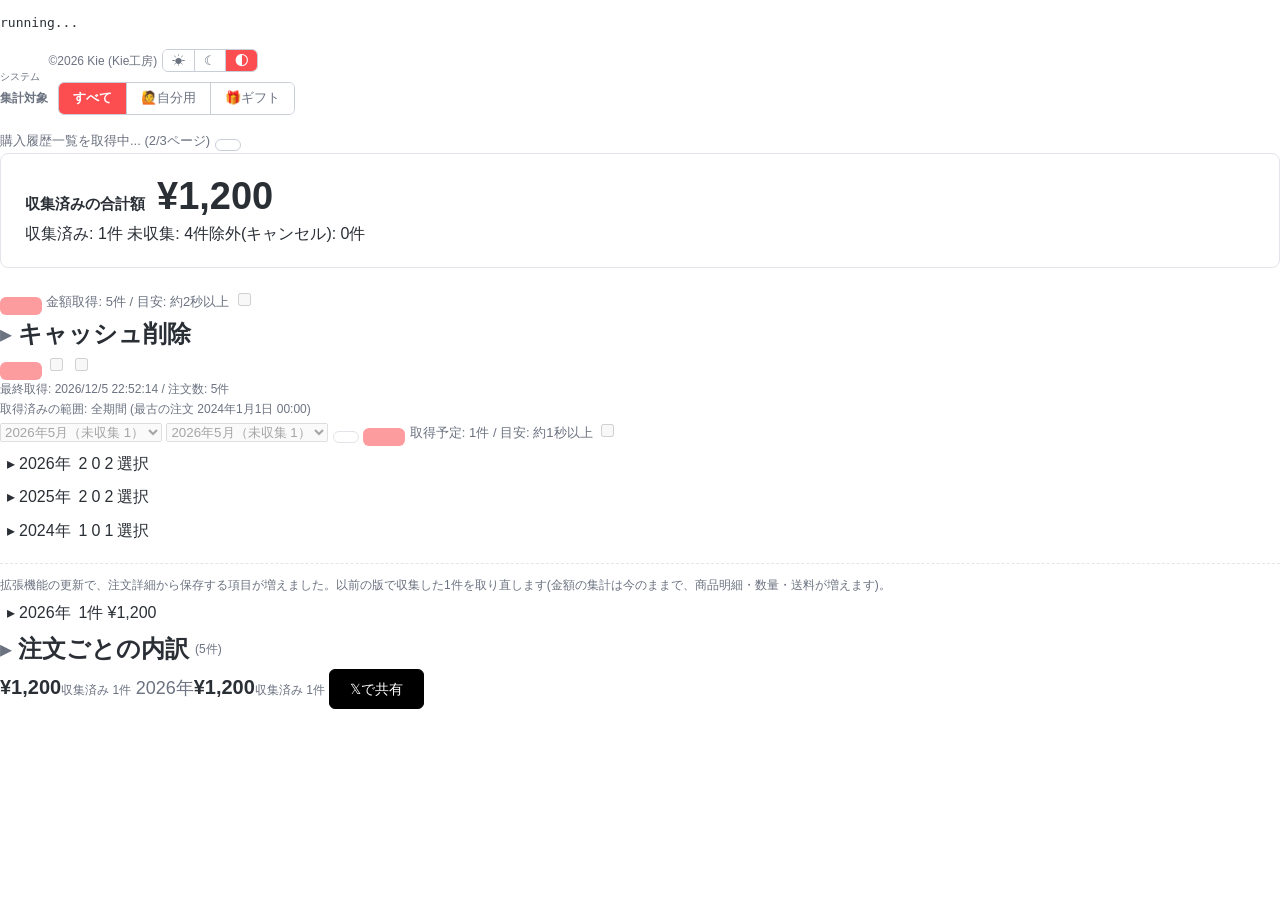
==== commit b01dcbd9: "D20: 沼レポートを1商品=1分類の排他集計へ再設計 アバター軸と種別枠が別集計で、同じ商品が二重に数えられていた問題を直す。  - aggregateByAvatar を排他分類へ再構成。優先順は" ====
--- a/test/index.html
+++ b/test/index.html
@@ -135,9 +135,14 @@
       <thead><tr><th data-sort="count">購入商品数</th><th data-sort="amount">合計額</th></tr></thead>
       <tbody id="avatarTableBody"></tbody>
     </table>
-    <table><tbody id="avatarOtherBody"></tbody></table>
-    <div id="avatarKindBox" hidden>
-      <table><tbody id="avatarKindBody"></tbody></table>
+    <div id="avatarMultiBox" hidden>
+      <table class="data-table ranking-table"><tbody id="avatarMultiBody"></tbody></table>
+    </div>
+    <div id="avatarWorldBox" hidden>
+      <table class="data-table ranking-table"><tbody id="avatarWorldBody"></tbody></table>
+    </div>
+    <div id="avatarNoneBox" hidden>
+      <table class="data-table ranking-table"><tbody id="avatarNoneBody"></tbody></table>
     </div>
     <details class="accordion" id="avatarAssignBox">
       <summary><h3>未分類の商品を手で割り当てる<span class="accordion-count" id="avatarAssignCount"></span></h3></summary>
--- a/extension/dashboard.css
+++ b/extension/dashboard.css
@@ -2282,16 +2282,10 @@
 
 /* ---- D14 沼レポート(アバター別支出内訳) ---- */
 
-/* 「複数対応」「未分類」は順位に混ぜない別枠。順位の列と同じ幅にそろえつつ、
-   押しても開かないので押せる見た目(順位行の cursor: pointer)は付けない */
-.avatar-other-row td.avatar-other-label {
-  width: 84px;
-  font-weight: 700;
-  white-space: nowrap;
-}
-
-/* D17-b 種別枠のラベル。「ワールド用アイテム」「ギミック・ツール」は
-   複数対応・未分類より長く、84px固定だと隣の「〇種類」へ重なる。幅は中身に任せる */
+/* 順位に混ぜない枠(複数対応・ワールド関連・未分類)のラベル。
+   押しても開かないので押せる見た目(順位行の cursor: pointer)は付けない。
+   「ワールド用アイテム」「アバター用ギミック・ツール」は長いので、幅を固定すると
+   隣の「〇種類」へ重なる。幅は中身に任せる */
 .avatar-other-row td.avatar-kind-label {
   font-weight: 700;
   white-space: nowrap;
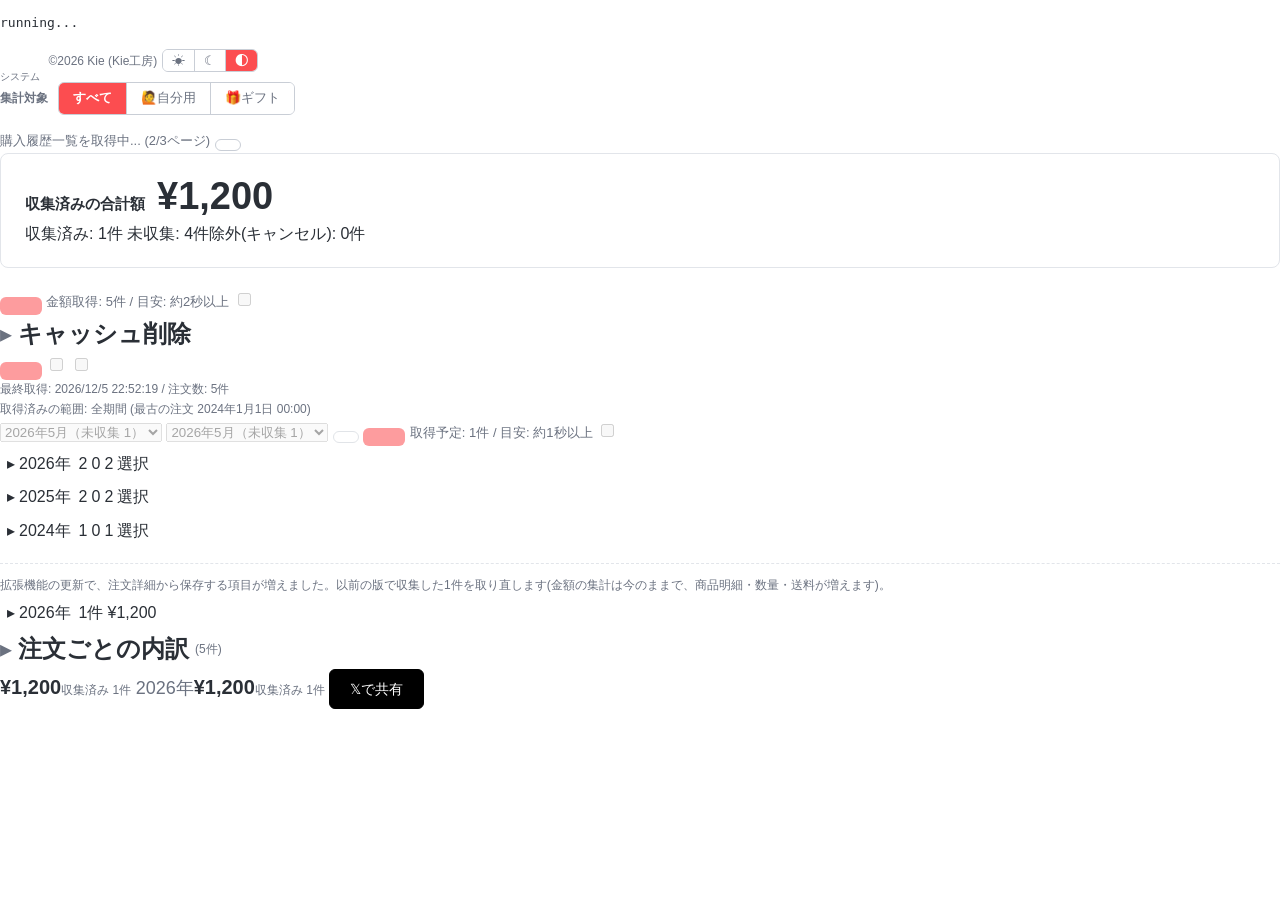
==== commit e572bd23: "D22: 個別ルール修正・既知商品辞書・手動割り当てUI刷新 沼レポートの分類を実CSVの指摘6点に合わせて直し、既知商品の辞書を追加し、 手動割り当てUIを手数の少ない2部品構成へ作り直した。  -" ====
--- a/test/index.html
+++ b/test/index.html
@@ -147,6 +147,7 @@
     <details class="accordion" id="avatarAssignBox">
       <summary><h3>未分類の商品を手で割り当てる<span class="accordion-count" id="avatarAssignCount"></span></h3></summary>
       <p class="hint" id="avatarMergeHint" hidden></p>
+      <datalist id="avatarAssignList"></datalist>
       <table><tbody id="avatarAssignBody"></tbody></table>
     </details>
   </div>
--- a/extension/dashboard.css
+++ b/extension/dashboard.css
@@ -2296,6 +2296,13 @@
   max-width: 200px;
 }
 
+/* D22 特定アバターの入力欄(datalist で候補を絞り込む)。
+   区分の select と同じ幅にそろえ、2つの列が同じ重さに見えるようにする */
+.avatar-assign-avatar {
+  width: 100%;
+  max-width: 200px;
+}
+
 /* ---- データ出力 ---- */
 
 .export-preview-title {
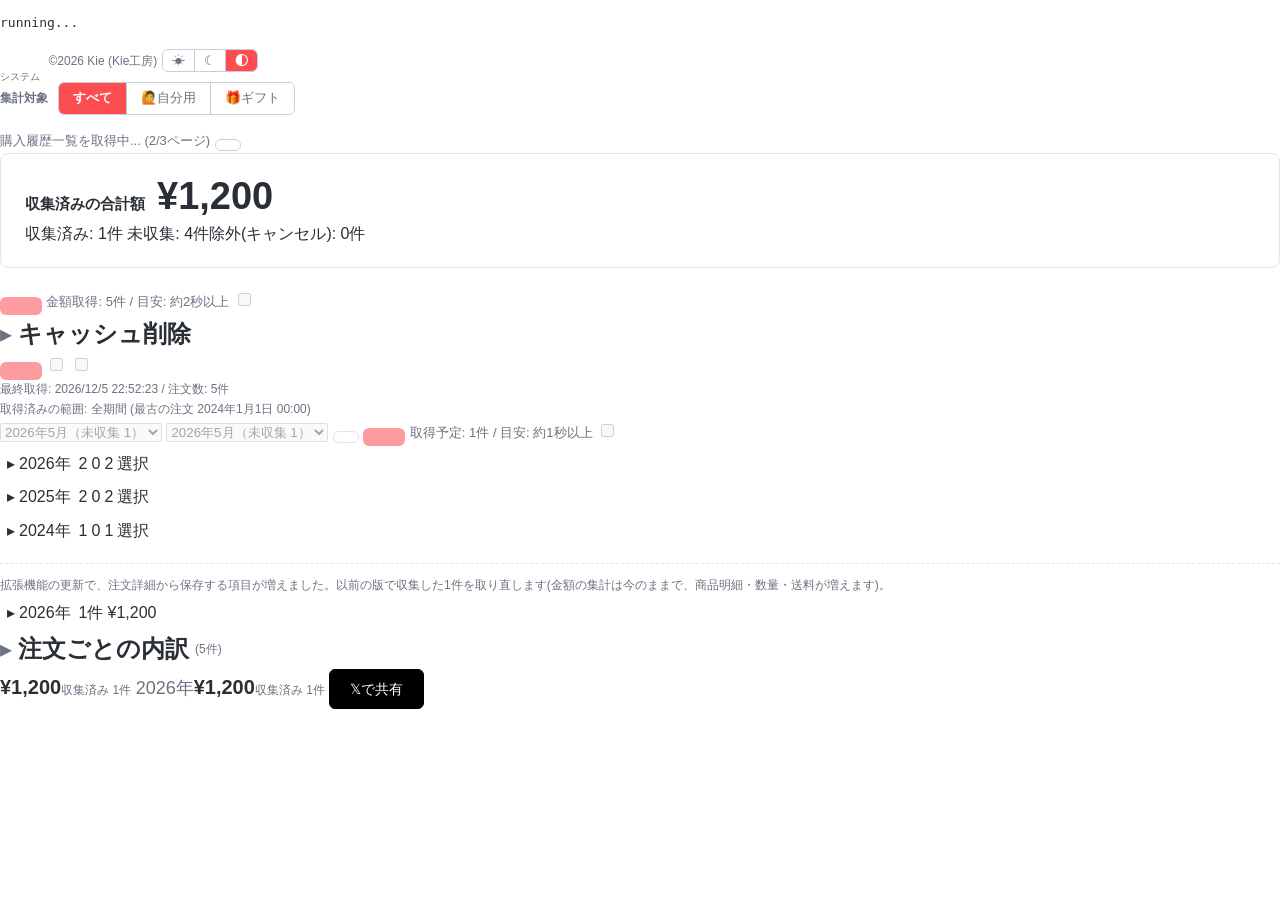
==== commit b028604b: "1.2.0: ギフト受取状況の画面「ギフト・注文」を追加し、注文ごとの内訳を移設 - 注文詳細のギフト商品から「ギフトを渡す」リンクのUUID(giftId)を保存(CACHE_SCHEMA_VERS" ====
--- a/test/index.html
+++ b/test/index.html
@@ -18,6 +18,7 @@
 <button id="menuBtn" class="menu-btn" aria-expanded="false"></button>
 <span class="view-title" id="viewTitle"></span>
 <span class="copyright">©2026 Kie (Kie工房)</span>
+<button type="button" id="authorHeaderBtn" class="header-author-btn">作者について</button>
 <div id="themeSwitch" class="segmented theme-switch" role="group" aria-label="配色テーマ">
 <button type="button" class="segmented-btn theme-btn" data-theme-value="light" aria-label="ライト" aria-pressed="false"><span class="theme-icon" aria-hidden="true">☀</span></button>
 <button type="button" class="segmented-btn theme-btn" data-theme-value="dark" aria-label="ダーク" aria-pressed="false"><span class="theme-icon" aria-hidden="true">☾</span></button>
@@ -34,6 +35,7 @@
 <a class="nav-link" href="#/summary" data-view="summary">今年のまとめ</a>
 <a class="nav-link" href="#/export" data-view="export">データ出力</a>
 <a class="nav-link" href="#/backup" data-view="backup">データの引っ越し</a>
+<a class="nav-link" href="#/gifts" data-view="gifts">ギフト・注文</a>
 <button id="authorBtn" class="nav-author-btn">作者について</button>
 </nav>
 </div>
@@ -169,6 +171,23 @@
   <button class="primary" id="backupSaveBtn"></button>
   <label for="restoreFile">読み込むバックアップ</label><input type="file" id="restoreFile">
   <div class="status" id="restoreStatus" role="status"></div>
+</div>
+<div class="view" id="view-gifts" hidden>
+  <div id="giftEmpty" class="empty-note"></div>
+  <div id="giftArea" hidden>
+    <div class="status" id="giftStats"></div>
+    <div class="status warn" id="giftMissingNote" hidden></div>
+    <button class="secondary" id="refetchGiftUrlsBtn"></button>
+    <button class="primary" id="checkGiftStatusBtn"></button>
+    <span class="status" id="giftCheckStatus" role="status"></span>
+    <div class="segmented" id="giftViewFilterSwitch" role="group">
+      <button type="button" class="segmented-btn current" data-gift-view-filter="all" aria-pressed="true">すべて</button>
+      <button type="button" class="segmented-btn" data-gift-view-filter="unreceived" aria-pressed="false">未受取</button>
+      <button type="button" class="segmented-btn" data-gift-view-filter="received" aria-pressed="false">受取済み</button>
+    </div>
+    <span class="status" id="giftFilterCount" role="status"></span>
+    <table><tbody id="giftTableBody"></tbody></table>
+  </div>
 </div>
 
 <div id="progress" class="progress" role="progressbar" aria-valuemin="0" aria-valuemax="100" hidden>
--- a/extension/dashboard.css
+++ b/extension/dashboard.css
@@ -398,17 +398,19 @@
   align-items: stretch;
   flex-wrap: wrap;
   width: auto;
-  max-width: 900px;
+  /* 8画面のタブは合計 約870px。本文と同じ900pxでは内側852pxに収まらず折り返すので、
+     タブ列だけ少し広げる(1.2.0)。本文との左端のずれは30pxで、帯の中なので目立たない */
+  max-width: 960px;
   margin: 0 auto;
   padding: 0 24px;
   border-right: 0;
   box-shadow: none;
 }
 
-/* 6項目+作者情報を1行に収めるため、引き出しのときより一段詰める。
+/* 8項目を1行に収めるため、引き出しのときより一段詰める(作者情報はヘッダー側)。
    幅が足りないときは折り返す(横スクロールにすると、隠れたタブに気付けない) */
 .nav-tabs .nav-link {
-  padding: 10px;
+  padding: 10px 8px;
   border-bottom: 3px solid transparent;
   font-size: 13px;
   white-space: nowrap;
@@ -419,13 +421,35 @@
   border-bottom-color: var(--accent);
 }
 
+/* 水平タブでは「作者について」をヘッダー右側(header-author-btn)に置くので、
+   タブ列の方は出さない。8画面を1行に収めるための幅を空けるため */
 .nav-tabs .nav-author-btn {
-  width: auto;
-  margin: 0 0 0 auto;
-  padding: 10px;
-  border-top: 0;
-  font-size: 13px;
-  color: var(--fg-muted);
+  display: none;
+}
+
+/* ヘッダー右側の「作者について」。広い画面(水平タブ)のときだけ出す。
+   ©表記と同じ薄い小さな文字にし、見出しの帯より目立たせない */
+.header-author-btn {
+  display: none;
+  align-self: center;
+  flex: none;
+  margin-left: 12px;
+  padding: 4px 8px;
+  border: 1px solid var(--border);
+  border-radius: 4px;
+  background: none;
+  color: var(--fg-muted);
+  font-size: 12px;
+  white-space: nowrap;
+  cursor: pointer;
+}
+
+body.nav-wide .header-author-btn {
+  display: inline-block;
+}
+
+.header-author-btn:hover {
+  background: var(--bg-soft);
 }
 
 /* ---- 作者情報 ---- */
@@ -1634,6 +1658,40 @@
 span.amount-pending {
   margin-right: 8px;
   font-size: 11px;
+}
+
+/* ---- 贈ったギフト(受取状況) ---- */
+
+.gift-view-filter {
+  display: flex;
+  align-items: center;
+  flex-wrap: wrap;
+  gap: 10px;
+  margin: 12px 0;
+}
+
+.gift-view-filter .share-field-label {
+  margin-bottom: 0;
+}
+
+/* 未受取だけを目立たせる。受取済みは済んだものなので薄く、未確認は判断できないので中間 */
+.gift-state {
+  white-space: nowrap;
+  font-weight: 700;
+}
+
+.gift-state-unreceived {
+  color: var(--danger-text);
+}
+
+.gift-state-unknown,
+.gift-state-missing {
+  color: var(--fg-muted);
+}
+
+.gift-state-received {
+  color: var(--fg-muted);
+  font-weight: 400;
 }
 
 /* ---- 共有カード ---- */
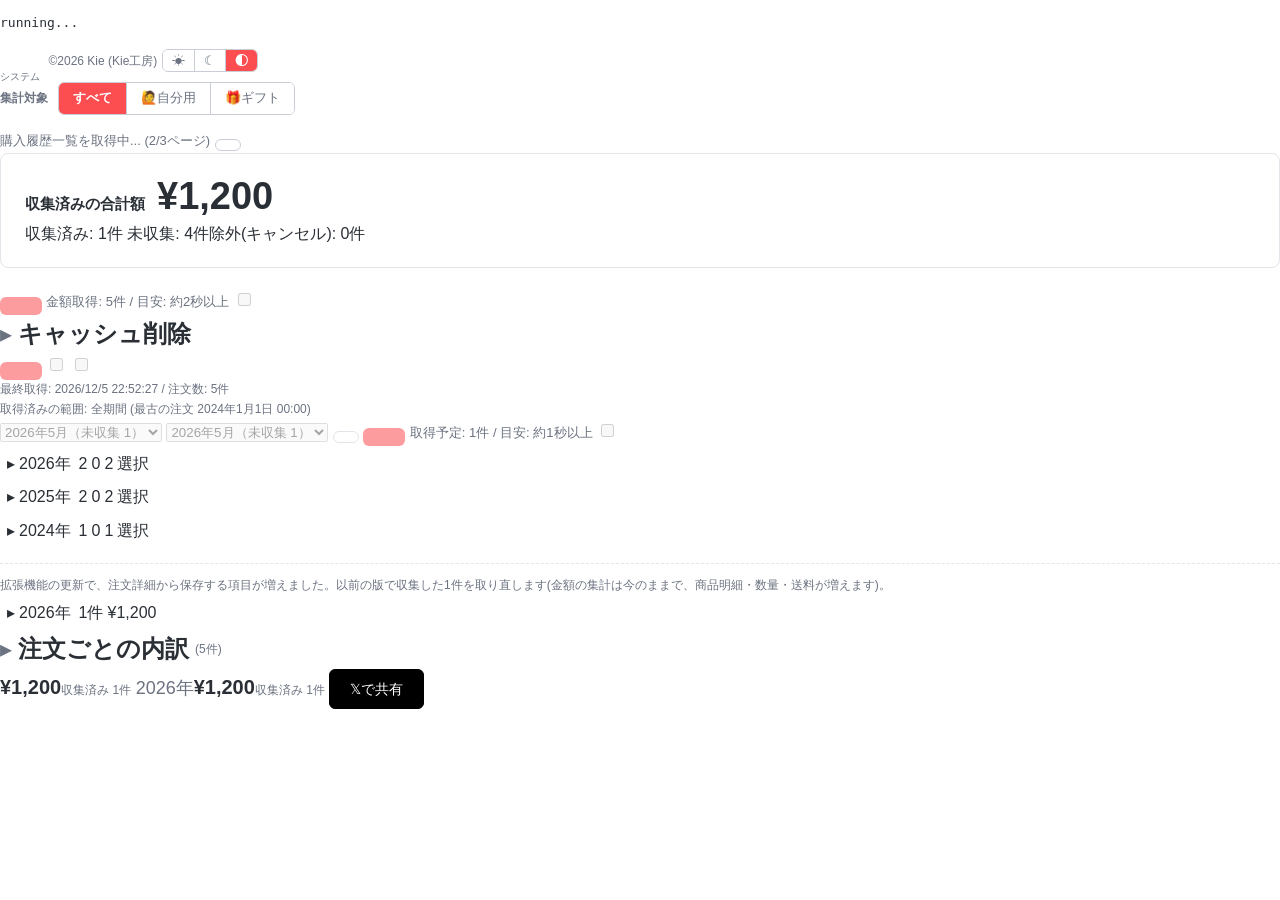
==== commit bca2da38: "1.2.0: 受取状況の確認に月の範囲指定を追加 - 「② 金額の収集」と同じ部品(開始/終了・未確認のある範囲を選択・月別の表・確認予定の件数と目安)を   「ギフト・注文」の受取状況の確認へ写す。" ====
--- a/test/index.html
+++ b/test/index.html
@@ -178,8 +178,16 @@
     <div class="status" id="giftStats"></div>
     <div class="status warn" id="giftMissingNote" hidden></div>
     <button class="secondary" id="refetchGiftUrlsBtn"></button>
-    <button class="primary" id="checkGiftStatusBtn"></button>
     <span class="status" id="giftCheckStatus" role="status"></span>
+    <div id="giftRangeArea">
+      <select id="giftRangeFrom"></select>
+      <select id="giftRangeTo"></select>
+      <button class="secondary small" id="giftSelectPendingBtn"></button>
+      <button class="primary" id="checkGiftStatusBtn"></button>
+      <span class="planned" id="giftPlannedCount"></span>
+    </div>
+    <table><tbody id="giftMonthTableBody"></tbody></table>
+    <p id="giftUnknownArea" class="unknown-area" hidden><span id="giftUnknownCount"></span></p>
     <div class="segmented" id="giftViewFilterSwitch" role="group">
       <button type="button" class="segmented-btn current" data-gift-view-filter="all" aria-pressed="true">すべて</button>
       <button type="button" class="segmented-btn" data-gift-view-filter="unreceived" aria-pressed="false">未受取</button>
--- a/extension/dashboard.css
+++ b/extension/dashboard.css
@@ -1662,6 +1662,12 @@
 
 /* ---- 贈ったギフト(受取状況) ---- */
 
+/* 「受取状況の確認」の小見出し。URL取り直しのボタンと範囲指定の間を区切る */
+.gift-check-title {
+  margin: 20px 0 6px;
+  font-size: 15px;
+}
+
 .gift-view-filter {
   display: flex;
   align-items: center;
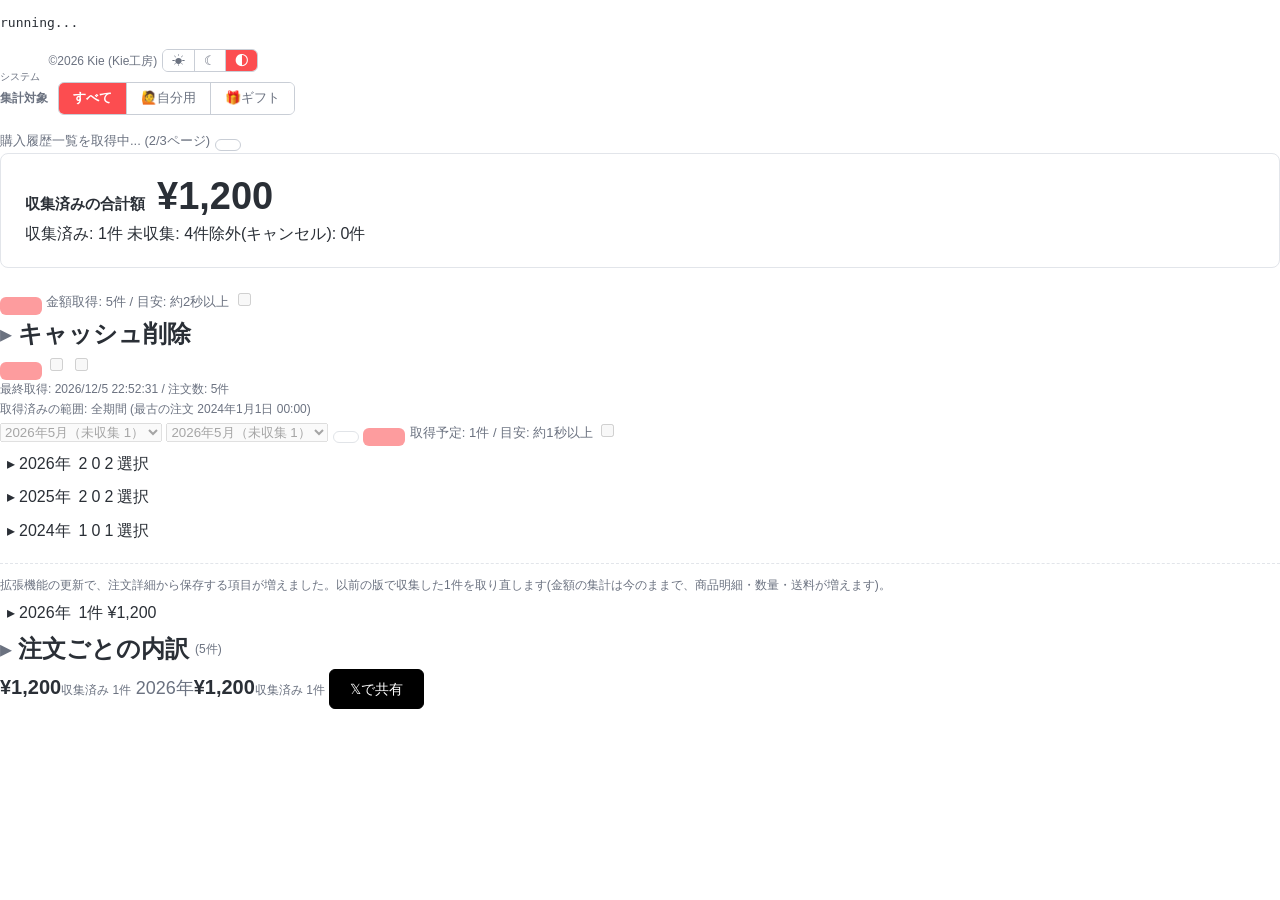
==== commit af74a67f: "1.2.0: ギフト・注文の画面を整理(集計対象を外し、未受取/未確認を分け、URLコピーとメモを追加) - 集計対象(D12)のバーはこの画面で隠し、描画も絞り込みを掛けない結果を使う - 月別の表" ====
--- a/test/index.html
+++ b/test/index.html
@@ -191,8 +191,10 @@
     <div class="segmented" id="giftViewFilterSwitch" role="group">
       <button type="button" class="segmented-btn current" data-gift-view-filter="all" aria-pressed="true">すべて</button>
       <button type="button" class="segmented-btn" data-gift-view-filter="unreceived" aria-pressed="false">未受取</button>
+      <button type="button" class="segmented-btn" data-gift-view-filter="unknown" aria-pressed="false">未確認</button>
       <button type="button" class="segmented-btn" data-gift-view-filter="received" aria-pressed="false">受取済み</button>
     </div>
+    <input type="checkbox" id="giftForceRefresh">
     <span class="status" id="giftFilterCount" role="status"></span>
     <table><tbody id="giftTableBody"></tbody></table>
   </div>
--- a/extension/dashboard.css
+++ b/extension/dashboard.css
@@ -1700,6 +1700,22 @@
   font-weight: 400;
 }
 
+/* 未受取の行に添える「URLをコピー」。状態の文字の下に置き、押した結果は文字で返す */
+.gift-copy-btn {
+  display: block;
+  margin-top: 4px;
+  font-weight: 400;
+}
+
+/* メモは長くなりうるので、列を伸ばさず折り返す */
+.gift-memo {
+  max-width: 200px;
+  white-space: pre-wrap;
+  overflow-wrap: anywhere;
+  font-size: 12px;
+  color: var(--fg-muted);
+}
+
 /* ---- 共有カード ---- */
 
 /* ナビの引き出しより手前に出す。共有中はナビを開けない */
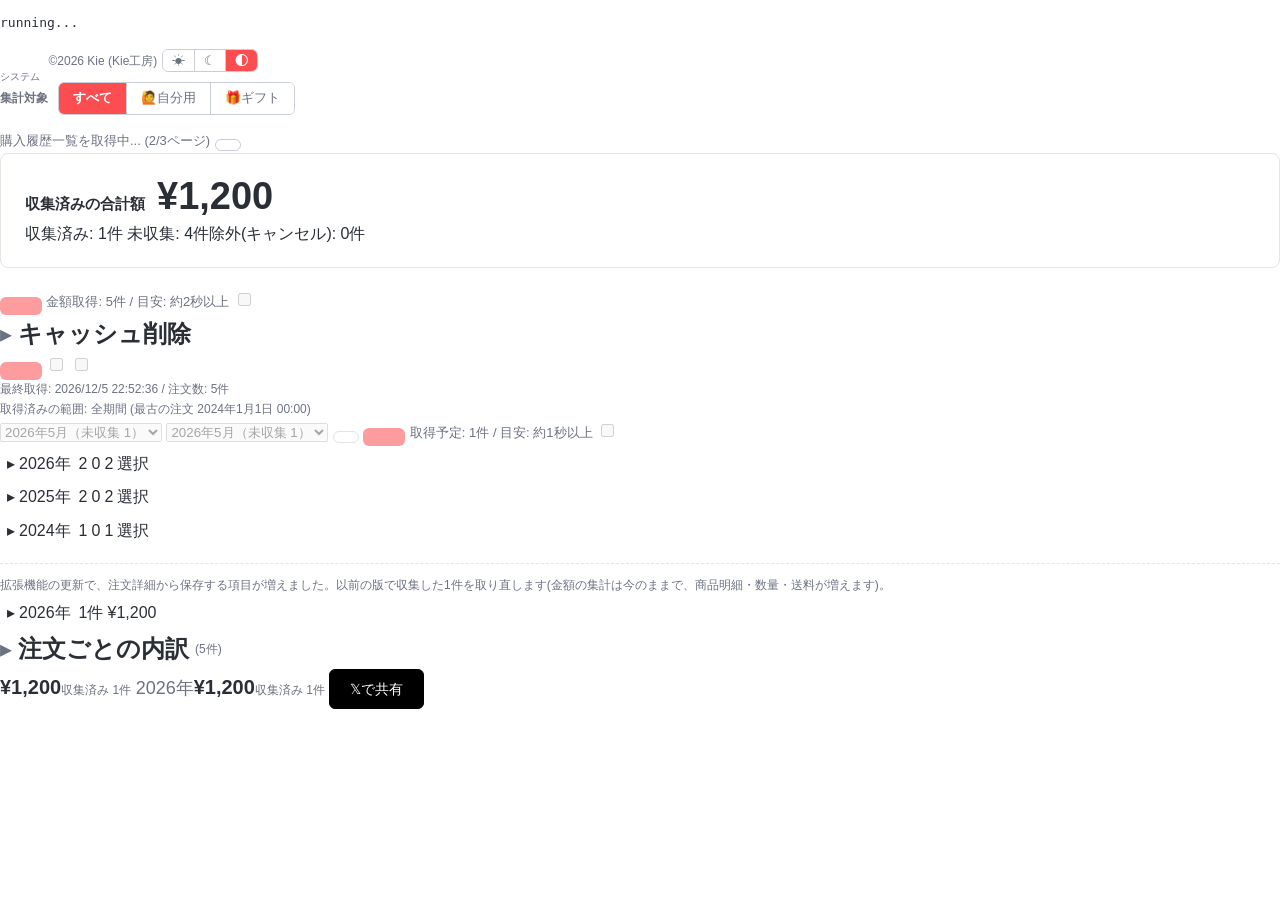
==== commit 0854fa35: "1.2.0: ギフト表の列順とメモ幅を変更し、URL取り直しに全件再取得のチェックを追加 - 列順を 状態・商品・注文日時・メモ・注文番号・ショップ・金額・受取日時 にし、   メモ列を 160〜24" ====
--- a/test/index.html
+++ b/test/index.html
@@ -178,6 +178,7 @@
     <div class="status" id="giftStats"></div>
     <div class="status warn" id="giftMissingNote" hidden></div>
     <button class="secondary" id="refetchGiftUrlsBtn"></button>
+    <input type="checkbox" id="giftUrlForceRefresh">
     <span class="status" id="giftCheckStatus" role="status"></span>
     <div id="giftRangeArea">
       <select id="giftRangeFrom"></select>
--- a/extension/dashboard.css
+++ b/extension/dashboard.css
@@ -1707,13 +1707,20 @@
   font-weight: 400;
 }
 
-/* メモは長くなりうるので、列を伸ばさず折り返す */
+/* メモは誰に渡したかを書く欄なので、ショップ名の列と同じ程度の幅を確保して折り返す
+   (幅を指定しないと表の自動配分で数文字幅に潰れる) */
 .gift-memo {
-  max-width: 200px;
+  min-width: 160px;
+  max-width: 240px;
   white-space: pre-wrap;
   overflow-wrap: anywhere;
   font-size: 12px;
   color: var(--fg-muted);
+}
+
+th.gift-memo {
+  font-size: inherit;
+  color: inherit;
 }
 
 /* ---- 共有カード ---- */
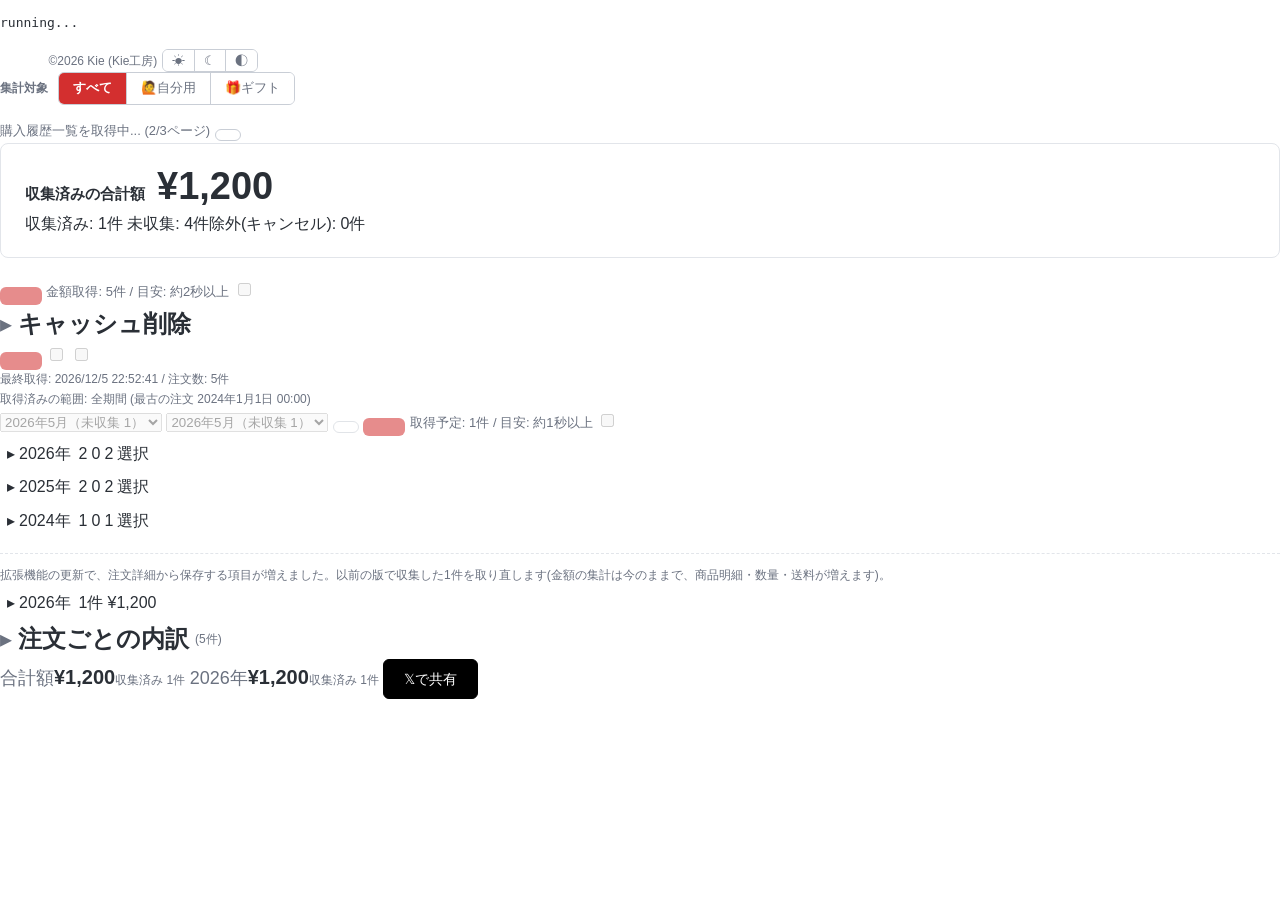
==== commit 7487a2ce: "1.2.0: データ移行機能とレビュー指摘の修正、表示名の綴りを題名に合わせる 移行機能(1.0.0→1.1.0→1.2.0の変換、版付きファイル名、複数CSV取込、 未完了保存の復旧)と先行レビュー" ====
--- a/test/index.html
+++ b/test/index.html
@@ -8,7 +8,7 @@
 </head>
 <!-- dashboard.js の init() は保存データを非同期で state へ読み込む。
      テストは state を直接差し替えるので、走らせると競合する -->
-<body data-no-auto-init>
+<body data-no-auto-init="1">
 <!-- エラー拾いは harness.js に置く。index.html は拡張と同じ script-src 'self' を
      宣言しているため、インラインの <script> は実行されずに黙って捨てられる -->
 <script src="harness.js"></script>
@@ -34,8 +34,8 @@
 <a class="nav-link" href="#/trends" data-view="trends">支出推移・前年比較</a>
 <a class="nav-link" href="#/summary" data-view="summary">今年のまとめ</a>
 <a class="nav-link" href="#/export" data-view="export">データ出力</a>
+<a class="nav-link" href="#/gifts" data-view="gifts">ギフト・注文</a>
 <a class="nav-link" href="#/backup" data-view="backup">データの引っ越し</a>
-<a class="nav-link" href="#/gifts" data-view="gifts">ギフト・注文</a>
 <button id="authorBtn" class="nav-author-btn">作者について</button>
 </nav>
 </div>
@@ -266,7 +266,7 @@
 </div>
 
 <div>
-  <span class="foot-value" id="footTotal"></span><span class="foot-sub" id="footTotalCount"></span><span class="gift" id="footTotalGift"></span>
+  <span class="foot-label" id="footTotalLabel"></span><span class="foot-value" id="footTotal"></span><span class="foot-sub" id="footTotalCount"></span><span class="gift" id="footTotalGift"></span>
   <span class="foot-label" id="footYearLabel"></span><span class="foot-value" id="footYearTotal"></span><span class="foot-sub" id="footYearCount"></span><span class="gift" id="footYearGift"></span>
   <button id="shareBtn" class="share-btn" disabled>𝕏で共有</button>
 </div>
--- a/extension/dashboard.css
+++ b/extension/dashboard.css
@@ -21,6 +21,12 @@
   /* ブランド色は維持し、白背景上の小さな文字だけ読みやすい濃色を使う */
   --accent-text: #b42326;
   --accent-hover: #e03f42;
+  /* 白い文字を載せる塗りつぶしの操作部品(主要ボタン・選択中の切り替え)。
+     ブランド色の上では白文字が3.3:1しかなく、14px通常ウェイトの基準4.5:1に
+     届かないので、塗りだけ一段濃い赤にする(通常5.0:1、hover 6.5:1)。
+     見出しの帯は22px太字の大きな文字なのでブランド色のまま */
+  --accent-solid: #d32f2f;
+  --accent-solid-hover: #b42326;
   /* 選ばれているものに敷く淡い光。アクセント色と同系でそろえる */
   --accent-glow: rgba(252, 77, 80, 0.35);
   /* アクセント色の上に載せる文字 */
@@ -85,6 +91,10 @@
     /* 暗い地色の上ではブランド色そのままで5.4:1あるが、リンクは一段明るくする */
     --accent-text: #ff8f91;
     --accent-hover: #ff6f71;
+    /* 暗い地色でも白文字の比は塗りの色だけで決まるので同じ濃さ。hoverは地色との
+       3:1(部品の輪郭)を保てる範囲で少しだけ濃くする(白文字5.6:1) */
+    --accent-solid: #d32f2f;
+    --accent-solid-hover: #c62a2d;
     --accent-glow: rgba(252, 77, 80, 0.5);
     --on-accent: #fff;
     --bg-soft: #1c2026;
@@ -145,6 +155,8 @@
   /* 暗い地色の上ではブランド色そのままで5.4:1あるが、リンクは一段明るくする */
   --accent-text: #ff8f91;
   --accent-hover: #ff6f71;
+  --accent-solid: #d32f2f;
+  --accent-solid-hover: #c62a2d;
   --accent-glow: rgba(252, 77, 80, 0.5);
   --on-accent: #fff;
   --bg-soft: #1c2026;
@@ -709,12 +721,12 @@
 }
 
 button.primary {
-  background: var(--accent);
+  background: var(--accent-solid);
   color: var(--on-accent);
 }
 
 button.primary:hover:not(:disabled) {
-  background: var(--accent-hover);
+  background: var(--accent-solid-hover);
 }
 
 button.secondary {
@@ -1496,8 +1508,8 @@
 
 /* 範囲に入っている行。背景色(.in-range)だけでは範囲の端が分かりにくい */
 .month-table .in-range .range-pick {
-  border-color: var(--accent);
-  background: var(--accent);
+  border-color: var(--accent-solid);
+  background: var(--accent-solid);
   color: var(--on-accent);
 }
 
@@ -2195,7 +2207,7 @@
 
 /* 選ばれている側。表のどの列で並べているかと色をそろえる */
 button.segmented-btn.current {
-  background: var(--accent);
+  background: var(--accent-solid);
   color: var(--on-accent);
   font-weight: 700;
 }
@@ -2295,7 +2307,7 @@
 }
 
 tr.shop-row:hover .toggle {
-  background: var(--accent);
+  background: var(--accent-solid);
   color: var(--on-accent);
 }
 
